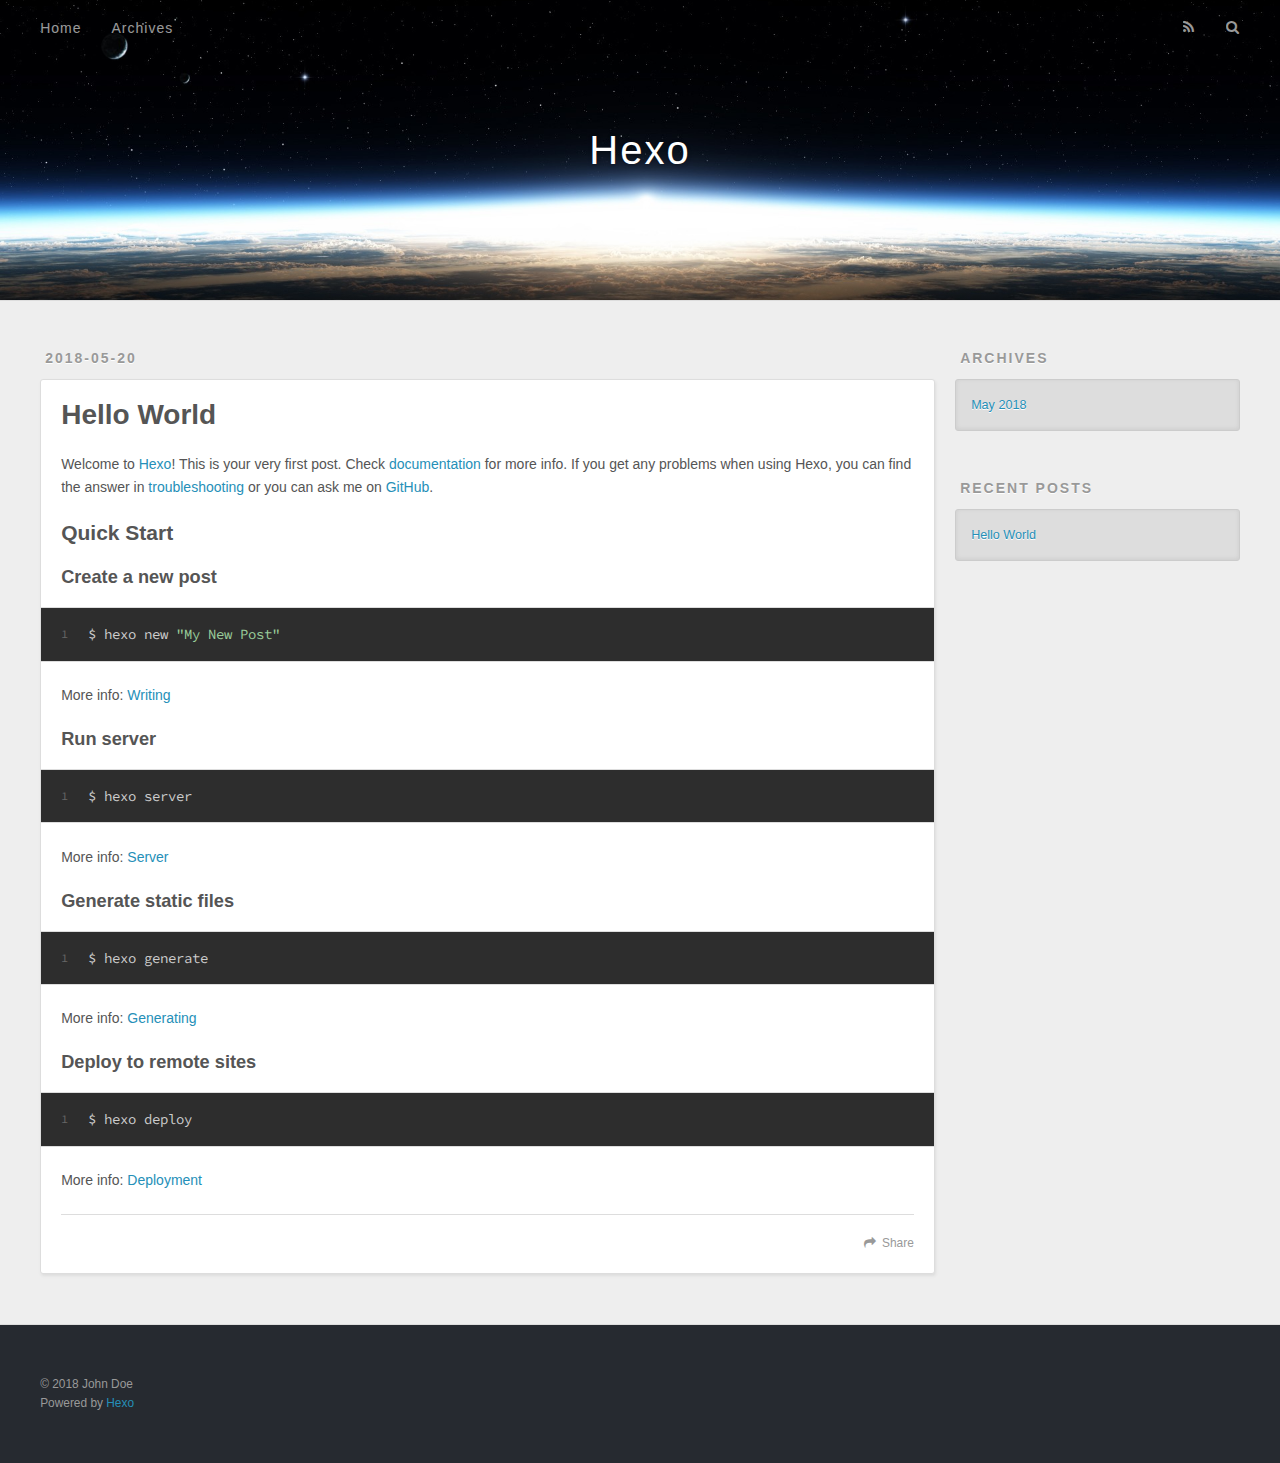
==== index.html @ 895816fd "Site updated: 2018-05-20 15:03:10" ====
<!DOCTYPE html>
<html>
<head>
  <meta charset="utf-8">
  

  
  <title>Hexo</title>
  <meta name="viewport" content="width=device-width, initial-scale=1, maximum-scale=1">
  <meta property="og:type" content="website">
<meta property="og:title" content="Hexo">
<meta property="og:url" content="http://yoursite.com/index.html">
<meta property="og:site_name" content="Hexo">
<meta property="og:locale" content="default">
<meta name="twitter:card" content="summary">
<meta name="twitter:title" content="Hexo">
  
    <link rel="alternate" href="/atom.xml" title="Hexo" type="application/atom+xml">
  
  
    <link rel="icon" href="/favicon.png">
  
  
    <link href="//fonts.googleapis.com/css?family=Source+Code+Pro" rel="stylesheet" type="text/css">
  
  <link rel="stylesheet" href="/css/style.css">
</head>

<body>
  <div id="container">
    <div id="wrap">
      <header id="header">
  <div id="banner"></div>
  <div id="header-outer" class="outer">
    <div id="header-title" class="inner">
      <h1 id="logo-wrap">
        <a href="/" id="logo">Hexo</a>
      </h1>
      
    </div>
    <div id="header-inner" class="inner">
      <nav id="main-nav">
        <a id="main-nav-toggle" class="nav-icon"></a>
        
          <a class="main-nav-link" href="/">Home</a>
        
          <a class="main-nav-link" href="/archives">Archives</a>
        
      </nav>
      <nav id="sub-nav">
        
          <a id="nav-rss-link" class="nav-icon" href="/atom.xml" title="RSS Feed"></a>
        
        <a id="nav-search-btn" class="nav-icon" title="Search"></a>
      </nav>
      <div id="search-form-wrap">
        <form action="//google.com/search" method="get" accept-charset="UTF-8" class="search-form"><input type="search" name="q" class="search-form-input" placeholder="Search"><button type="submit" class="search-form-submit">&#xF002;</button><input type="hidden" name="sitesearch" value="http://yoursite.com"></form>
      </div>
    </div>
  </div>
</header>
      <div class="outer">
        <section id="main">
  
    <article id="post-hello-world" class="article article-type-post" itemscope itemprop="blogPost">
  <div class="article-meta">
    <a href="/2018/05/20/hello-world/" class="article-date">
  <time datetime="2018-05-20T01:56:41.354Z" itemprop="datePublished">2018-05-20</time>
</a>
    
  </div>
  <div class="article-inner">
    
    
      <header class="article-header">
        
  
    <h1 itemprop="name">
      <a class="article-title" href="/2018/05/20/hello-world/">Hello World</a>
    </h1>
  

      </header>
    
    <div class="article-entry" itemprop="articleBody">
      
        <p>Welcome to <a href="https://hexo.io/" target="_blank" rel="noopener">Hexo</a>! This is your very first post. Check <a href="https://hexo.io/docs/" target="_blank" rel="noopener">documentation</a> for more info. If you get any problems when using Hexo, you can find the answer in <a href="https://hexo.io/docs/troubleshooting.html" target="_blank" rel="noopener">troubleshooting</a> or you can ask me on <a href="https://github.com/hexojs/hexo/issues" target="_blank" rel="noopener">GitHub</a>.</p>
<h2 id="Quick-Start"><a href="#Quick-Start" class="headerlink" title="Quick Start"></a>Quick Start</h2><h3 id="Create-a-new-post"><a href="#Create-a-new-post" class="headerlink" title="Create a new post"></a>Create a new post</h3><figure class="highlight bash"><table><tr><td class="gutter"><pre><span class="line">1</span><br></pre></td><td class="code"><pre><span class="line">$ hexo new <span class="string">"My New Post"</span></span><br></pre></td></tr></table></figure>
<p>More info: <a href="https://hexo.io/docs/writing.html" target="_blank" rel="noopener">Writing</a></p>
<h3 id="Run-server"><a href="#Run-server" class="headerlink" title="Run server"></a>Run server</h3><figure class="highlight bash"><table><tr><td class="gutter"><pre><span class="line">1</span><br></pre></td><td class="code"><pre><span class="line">$ hexo server</span><br></pre></td></tr></table></figure>
<p>More info: <a href="https://hexo.io/docs/server.html" target="_blank" rel="noopener">Server</a></p>
<h3 id="Generate-static-files"><a href="#Generate-static-files" class="headerlink" title="Generate static files"></a>Generate static files</h3><figure class="highlight bash"><table><tr><td class="gutter"><pre><span class="line">1</span><br></pre></td><td class="code"><pre><span class="line">$ hexo generate</span><br></pre></td></tr></table></figure>
<p>More info: <a href="https://hexo.io/docs/generating.html" target="_blank" rel="noopener">Generating</a></p>
<h3 id="Deploy-to-remote-sites"><a href="#Deploy-to-remote-sites" class="headerlink" title="Deploy to remote sites"></a>Deploy to remote sites</h3><figure class="highlight bash"><table><tr><td class="gutter"><pre><span class="line">1</span><br></pre></td><td class="code"><pre><span class="line">$ hexo deploy</span><br></pre></td></tr></table></figure>
<p>More info: <a href="https://hexo.io/docs/deployment.html" target="_blank" rel="noopener">Deployment</a></p>

      
    </div>
    <footer class="article-footer">
      <a data-url="http://yoursite.com/2018/05/20/hello-world/" data-id="cjhe6ac540000ago06zg9092b" class="article-share-link">Share</a>
      
      
    </footer>
  </div>
  
</article>


  


</section>
        
          <aside id="sidebar">
  
    

  
    

  
    
  
    
  <div class="widget-wrap">
    <h3 class="widget-title">Archives</h3>
    <div class="widget">
      <ul class="archive-list"><li class="archive-list-item"><a class="archive-list-link" href="/archives/2018/05/">May 2018</a></li></ul>
    </div>
  </div>


  
    
  <div class="widget-wrap">
    <h3 class="widget-title">Recent Posts</h3>
    <div class="widget">
      <ul>
        
          <li>
            <a href="/2018/05/20/hello-world/">Hello World</a>
          </li>
        
      </ul>
    </div>
  </div>

  
</aside>
        
      </div>
      <footer id="footer">
  
  <div class="outer">
    <div id="footer-info" class="inner">
      &copy; 2018 John Doe<br>
      Powered by <a href="http://hexo.io/" target="_blank">Hexo</a>
    </div>
  </div>
</footer>
    </div>
    <nav id="mobile-nav">
  
    <a href="/" class="mobile-nav-link">Home</a>
  
    <a href="/archives" class="mobile-nav-link">Archives</a>
  
</nav>
    

<script src="//ajax.googleapis.com/ajax/libs/jquery/2.0.3/jquery.min.js"></script>


  <link rel="stylesheet" href="/fancybox/jquery.fancybox.css">
  <script src="/fancybox/jquery.fancybox.pack.js"></script>


<script src="/js/script.js"></script>



  </div>
</body>
</html>
---- css/style.css ----
body {
  width: 100%;
}
body:before,
body:after {
  content: "";
  display: table;
}
body:after {
  clear: both;
}
html,
body,
div,
span,
applet,
object,
iframe,
h1,
h2,
h3,
h4,
h5,
h6,
p,
blockquote,
pre,
a,
abbr,
acronym,
address,
big,
cite,
code,
del,
dfn,
em,
img,
ins,
kbd,
q,
s,
samp,
small,
strike,
strong,
sub,
sup,
tt,
var,
dl,
dt,
dd,
ol,
ul,
li,
fieldset,
form,
label,
legend,
table,
caption,
tbody,
tfoot,
thead,
tr,
th,
td {
  margin: 0;
  padding: 0;
  border: 0;
  outline: 0;
  font-weight: inherit;
  font-style: inherit;
  font-family: inherit;
  font-size: 100%;
  vertical-align: baseline;
}
body {
  line-height: 1;
  color: #000;
  background: #fff;
}
ol,
ul {
  list-style: none;
}
table {
  border-collapse: separate;
  border-spacing: 0;
  vertical-align: middle;
}
caption,
th,
td {
  text-align: left;
  font-weight: normal;
  vertical-align: middle;
}
a img {
  border: none;
}
input,
button {
  margin: 0;
  padding: 0;
}
input::-moz-focus-inner,
button::-moz-focus-inner {
  border: 0;
  padding: 0;
}
@font-face {
  font-family: FontAwesome;
  font-style: normal;
  font-weight: normal;
  src: url("fonts/fontawesome-webfont.eot?v=#4.0.3");
  src: url("fonts/fontawesome-webfont.eot?#iefix&v=#4.0.3") format("embedded-opentype"), url("fonts/fontawesome-webfont.woff?v=#4.0.3") format("woff"), url("fonts/fontawesome-webfont.ttf?v=#4.0.3") format("truetype"), url("fonts/fontawesome-webfont.svg#fontawesomeregular?v=#4.0.3") format("svg");
}
html,
body,
#container {
  height: 100%;
}
body {
  background: #eee;
  font: 14px -apple-system, BlinkMacSystemFont, "Segoe UI", "Roboto", "Oxygen", "Ubuntu", "Cantarell", "Fira Sans", "Droid Sans", "Helvetica Neue", sans-serif;
  -webkit-text-size-adjust: 100%;
}
.outer {
  max-width: 1220px;
  margin: 0 auto;
  padding: 0 20px;
}
.outer:before,
.outer:after {
  content: "";
  display: table;
}
.outer:after {
  clear: both;
}
.inner {
  display: inline;
  float: left;
  width: 98.33333333333333%;
  margin: 0 0.833333333333333%;
}
.left,
.alignleft {
  float: left;
}
.right,
.alignright {
  float: right;
}
.clear {
  clear: both;
}
#container {
  position: relative;
}
.mobile-nav-on {
  overflow: hidden;
}
#wrap {
  height: 100%;
  width: 100%;
  position: absolute;
  top: 0;
  left: 0;
  -webkit-transition: 0.2s ease-out;
  -moz-transition: 0.2s ease-out;
  -ms-transition: 0.2s ease-out;
  transition: 0.2s ease-out;
  z-index: 1;
  background: #eee;
}
.mobile-nav-on #wrap {
  left: 280px;
}
@media screen and (min-width: 768px) {
  #main {
    display: inline;
    float: left;
    width: 73.33333333333333%;
    margin: 0 0.833333333333333%;
  }
}
.article-date,
.article-category-link,
.archive-year,
.widget-title {
  text-decoration: none;
  text-transform: uppercase;
  letter-spacing: 2px;
  color: #999;
  margin-bottom: 1em;
  margin-left: 5px;
  line-height: 1em;
  text-shadow: 0 1px #fff;
  font-weight: bold;
}
.article-inner,
.archive-article-inner {
  background: #fff;
  -webkit-box-shadow: 1px 2px 3px #ddd;
  box-shadow: 1px 2px 3px #ddd;
  border: 1px solid #ddd;
  border-radius: 3px;
}
.article-entry h1,
.widget h1 {
  font-size: 2em;
}
.article-entry h2,
.widget h2 {
  font-size: 1.5em;
}
.article-entry h3,
.widget h3 {
  font-size: 1.3em;
}
.article-entry h4,
.widget h4 {
  font-size: 1.2em;
}
.article-entry h5,
.widget h5 {
  font-size: 1em;
}
.article-entry h6,
.widget h6 {
  font-size: 1em;
  color: #999;
}
.article-entry hr,
.widget hr {
  border: 1px dashed #ddd;
}
.article-entry strong,
.widget strong {
  font-weight: bold;
}
.article-entry em,
.widget em,
.article-entry cite,
.widget cite {
  font-style: italic;
}
.article-entry sup,
.widget sup,
.article-entry sub,
.widget sub {
  font-size: 0.75em;
  line-height: 0;
  position: relative;
  vertical-align: baseline;
}
.article-entry sup,
.widget sup {
  top: -0.5em;
}
.article-entry sub,
.widget sub {
  bottom: -0.2em;
}
.article-entry small,
.widget small {
  font-size: 0.85em;
}
.article-entry acronym,
.widget acronym,
.article-entry abbr,
.widget abbr {
  border-bottom: 1px dotted;
}
.article-entry ul,
.widget ul,
.article-entry ol,
.widget ol,
.article-entry dl,
.widget dl {
  margin: 0 20px;
  line-height: 1.6em;
}
.article-entry ul ul,
.widget ul ul,
.article-entry ol ul,
.widget ol ul,
.article-entry ul ol,
.widget ul ol,
.article-entry ol ol,
.widget ol ol {
  margin-top: 0;
  margin-bottom: 0;
}
.article-entry ul,
.widget ul {
  list-style: disc;
}
.article-entry ol,
.widget ol {
  list-style: decimal;
}
.article-entry dt,
.widget dt {
  font-weight: bold;
}
#header {
  height: 300px;
  position: relative;
  border-bottom: 1px solid #ddd;
}
#header:before,
#header:after {
  content: "";
  position: absolute;
  left: 0;
  right: 0;
  height: 40px;
}
#header:before {
  top: 0;
  background: -webkit-linear-gradient(rgba(0,0,0,0.2), transparent);
  background: -moz-linear-gradient(rgba(0,0,0,0.2), transparent);
  background: -ms-linear-gradient(rgba(0,0,0,0.2), transparent);
  background: linear-gradient(rgba(0,0,0,0.2), transparent);
}
#header:after {
  bottom: 0;
  background: -webkit-linear-gradient(transparent, rgba(0,0,0,0.2));
  background: -moz-linear-gradient(transparent, rgba(0,0,0,0.2));
  background: -ms-linear-gradient(transparent, rgba(0,0,0,0.2));
  background: linear-gradient(transparent, rgba(0,0,0,0.2));
}
#header-outer {
  height: 100%;
  position: relative;
}
#header-inner {
  position: relative;
  overflow: hidden;
}
#banner {
  position: absolute;
  top: 0;
  left: 0;
  width: 100%;
  height: 100%;
  background: url("images/banner.jpg") center #000;
  -webkit-background-size: cover;
  -moz-background-size: cover;
  background-size: cover;
  z-index: -1;
}
#header-title {
  text-align: center;
  height: 40px;
  position: absolute;
  top: 50%;
  left: 0;
  margin-top: -20px;
}
#logo,
#subtitle {
  text-decoration: none;
  color: #fff;
  font-weight: 300;
  text-shadow: 0 1px 4px rgba(0,0,0,0.3);
}
#logo {
  font-size: 40px;
  line-height: 40px;
  letter-spacing: 2px;
}
#subtitle {
  font-size: 16px;
  line-height: 16px;
  letter-spacing: 1px;
}
#subtitle-wrap {
  margin-top: 16px;
}
#main-nav {
  float: left;
  margin-left: -15px;
}
.nav-icon,
.main-nav-link {
  float: left;
  color: #fff;
  opacity: 0.6;
  text-decoration: none;
  text-shadow: 0 1px rgba(0,0,0,0.2);
  -webkit-transition: opacity 0.2s;
  -moz-transition: opacity 0.2s;
  -ms-transition: opacity 0.2s;
  transition: opacity 0.2s;
  display: block;
  padding: 20px 15px;
}
.nav-icon:hover,
.main-nav-link:hover {
  opacity: 1;
}
.nav-icon {
  font-family: FontAwesome;
  text-align: center;
  font-size: 14px;
  width: 14px;
  height: 14px;
  padding: 20px 15px;
  position: relative;
  cursor: pointer;
}
.main-nav-link {
  font-weight: 300;
  letter-spacing: 1px;
}
@media screen and (max-width: 479px) {
  .main-nav-link {
    display: none;
  }
}
#main-nav-toggle {
  display: none;
}
#main-nav-toggle:before {
  content: "\f0c9";
}
@media screen and (max-width: 479px) {
  #main-nav-toggle {
    display: block;
  }
}
#sub-nav {
  float: right;
  margin-right: -15px;
}
#nav-rss-link:before {
  content: "\f09e";
}
#nav-search-btn:before {
  content: "\f002";
}
#search-form-wrap {
  position: absolute;
  top: 15px;
  width: 150px;
  height: 30px;
  right: -150px;
  opacity: 0;
  -webkit-transition: 0.2s ease-out;
  -moz-transition: 0.2s ease-out;
  -ms-transition: 0.2s ease-out;
  transition: 0.2s ease-out;
}
#search-form-wrap.on {
  opacity: 1;
  right: 0;
}
@media screen and (max-width: 479px) {
  #search-form-wrap {
    width: 100%;
    right: -100%;
  }
}
.search-form {
  position: absolute;
  top: 0;
  left: 0;
  right: 0;
  background: #fff;
  padding: 5px 15px;
  border-radius: 15px;
  -webkit-box-shadow: 0 0 10px rgba(0,0,0,0.3);
  box-shadow: 0 0 10px rgba(0,0,0,0.3);
}
.search-form-input {
  border: none;
  background: none;
  color: #555;
  width: 100%;
  font: 13px -apple-system, BlinkMacSystemFont, "Segoe UI", "Roboto", "Oxygen", "Ubuntu", "Cantarell", "Fira Sans", "Droid Sans", "Helvetica Neue", sans-serif;
  outline: none;
}
.search-form-input::-webkit-search-results-decoration,
.search-form-input::-webkit-search-cancel-button {
  -webkit-appearance: none;
}
.search-form-submit {
  position: absolute;
  top: 50%;
  right: 10px;
  margin-top: -7px;
  font: 13px FontAwesome;
  border: none;
  background: none;
  color: #bbb;
  cursor: pointer;
}
.search-form-submit:hover,
.search-form-submit:focus {
  color: #777;
}
.article {
  margin: 50px 0;
}
.article-inner {
  overflow: hidden;
}
.article-meta:before,
.article-meta:after {
  content: "";
  display: table;
}
.article-meta:after {
  clear: both;
}
.article-date {
  float: left;
}
.article-category {
  float: left;
  line-height: 1em;
  color: #ccc;
  text-shadow: 0 1px #fff;
  margin-left: 8px;
}
.article-category:before {
  content: "\2022";
}
.article-category-link {
  margin: 0 12px 1em;
}
.article-header {
  padding: 20px 20px 0;
}
.article-title {
  text-decoration: none;
  font-size: 2em;
  font-weight: bold;
  color: #555;
  line-height: 1.1em;
  -webkit-transition: color 0.2s;
  -moz-transition: color 0.2s;
  -ms-transition: color 0.2s;
  transition: color 0.2s;
}
a.article-title:hover {
  color: #258fb8;
}
.article-entry {
  color: #555;
  padding: 0 20px;
}
.article-entry:before,
.article-entry:after {
  content: "";
  display: table;
}
.article-entry:after {
  clear: both;
}
.article-entry p,
.article-entry table {
  line-height: 1.6em;
  margin: 1.6em 0;
}
.article-entry h1,
.article-entry h2,
.article-entry h3,
.article-entry h4,
.article-entry h5,
.article-entry h6 {
  font-weight: bold;
}
.article-entry h1,
.article-entry h2,
.article-entry h3,
.article-entry h4,
.article-entry h5,
.article-entry h6 {
  line-height: 1.1em;
  margin: 1.1em 0;
}
.article-entry a {
  color: #258fb8;
  text-decoration: none;
}
.article-entry a:hover {
  text-decoration: underline;
}
.article-entry ul,
.article-entry ol,
.article-entry dl {
  margin-top: 1.6em;
  margin-bottom: 1.6em;
}
.article-entry img,
.article-entry video {
  max-width: 100%;
  height: auto;
  display: block;
  margin: auto;
}
.article-entry iframe {
  border: none;
}
.article-entry table {
  width: 100%;
  border-collapse: collapse;
  border-spacing: 0;
}
.article-entry th {
  font-weight: bold;
  border-bottom: 3px solid #ddd;
  padding-bottom: 0.5em;
}
.article-entry td {
  border-bottom: 1px solid #ddd;
  padding: 10px 0;
}
.article-entry blockquote {
  font-family: Georgia, "Times New Roman", serif;
  font-size: 1.4em;
  margin: 1.6em 20px;
  text-align: center;
}
.article-entry blockquote footer {
  font-size: 14px;
  margin: 1.6em 0;
  font-family: -apple-system, BlinkMacSystemFont, "Segoe UI", "Roboto", "Oxygen", "Ubuntu", "Cantarell", "Fira Sans", "Droid Sans", "Helvetica Neue", sans-serif;
}
.article-entry blockquote footer cite:before {
  content: "—";
  padding: 0 0.5em;
}
.article-entry .pullquote {
  text-align: left;
  width: 45%;
  margin: 0;
}
.article-entry .pullquote.left {
  margin-left: 0.5em;
  margin-right: 1em;
}
.article-entry .pullquote.right {
  margin-right: 0.5em;
  margin-left: 1em;
}
.article-entry .caption {
  color: #999;
  display: block;
  font-size: 0.9em;
  margin-top: 0.5em;
  position: relative;
  text-align: center;
}
.article-entry .video-container {
  position: relative;
  padding-top: 56.25%;
  height: 0;
  overflow: hidden;
}
.article-entry .video-container iframe,
.article-entry .video-container object,
.article-entry .video-container embed {
  position: absolute;
  top: 0;
  left: 0;
  width: 100%;
  height: 100%;
  margin-top: 0;
}
.article-more-link a {
  display: inline-block;
  line-height: 1em;
  padding: 6px 15px;
  border-radius: 15px;
  background: #eee;
  color: #999;
  text-shadow: 0 1px #fff;
  text-decoration: none;
}
.article-more-link a:hover {
  background: #258fb8;
  color: #fff;
  text-decoration: none;
  text-shadow: 0 1px #1e7293;
}
.article-footer {
  font-size: 0.85em;
  line-height: 1.6em;
  border-top: 1px solid #ddd;
  padding-top: 1.6em;
  margin: 0 20px 20px;
}
.article-footer:before,
.article-footer:after {
  content: "";
  display: table;
}
.article-footer:after {
  clear: both;
}
.article-footer a {
  color: #999;
  text-decoration: none;
}
.article-footer a:hover {
  color: #555;
}
.article-tag-list-item {
  float: left;
  margin-right: 10px;
}
.article-tag-list-link:before {
  content: "#";
}
.article-comment-link {
  float: right;
}
.article-comment-link:before {
  content: "\f075";
  font-family: FontAwesome;
  padding-right: 8px;
}
.article-share-link {
  cursor: pointer;
  float: right;
  margin-left: 20px;
}
.article-share-link:before {
  content: "\f064";
  font-family: FontAwesome;
  padding-right: 6px;
}
#article-nav {
  position: relative;
}
#article-nav:before,
#article-nav:after {
  content: "";
  display: table;
}
#article-nav:after {
  clear: both;
}
@media screen and (min-width: 768px) {
  #article-nav {
    margin: 50px 0;
  }
  #article-nav:before {
    width: 8px;
    height: 8px;
    position: absolute;
    top: 50%;
    left: 50%;
    margin-top: -4px;
    margin-left: -4px;
    content: "";
    border-radius: 50%;
    background: #ddd;
    -webkit-box-shadow: 0 1px 2px #fff;
    box-shadow: 0 1px 2px #fff;
  }
}
.article-nav-link-wrap {
  text-decoration: none;
  text-shadow: 0 1px #fff;
  color: #999;
  -webkit-box-sizing: border-box;
  -moz-box-sizing: border-box;
  box-sizing: border-box;
  margin-top: 50px;
  text-align: center;
  display: block;
}
.article-nav-link-wrap:hover {
  color: #555;
}
@media screen and (min-width: 768px) {
  .article-nav-link-wrap {
    width: 50%;
    margin-top: 0;
  }
}
@media screen and (min-width: 768px) {
  #article-nav-newer {
    float: left;
    text-align: right;
    padding-right: 20px;
  }
}
@media screen and (min-width: 768px) {
  #article-nav-older {
    float: right;
    text-align: left;
    padding-left: 20px;
  }
}
.article-nav-caption {
  text-transform: uppercase;
  letter-spacing: 2px;
  color: #ddd;
  line-height: 1em;
  font-weight: bold;
}
#article-nav-newer .article-nav-caption {
  margin-right: -2px;
}
.article-nav-title {
  font-size: 0.85em;
  line-height: 1.6em;
  margin-top: 0.5em;
}
.article-share-box {
  position: absolute;
  display: none;
  background: #fff;
  -webkit-box-shadow: 1px 2px 10px rgba(0,0,0,0.2);
  box-shadow: 1px 2px 10px rgba(0,0,0,0.2);
  border-radius: 3px;
  margin-left: -145px;
  overflow: hidden;
  z-index: 1;
}
.article-share-box.on {
  display: block;
}
.article-share-input {
  width: 100%;
  background: none;
  -webkit-box-sizing: border-box;
  -moz-box-sizing: border-box;
  box-sizing: border-box;
  font: 14px -apple-system, BlinkMacSystemFont, "Segoe UI", "Roboto", "Oxygen", "Ubuntu", "Cantarell", "Fira Sans", "Droid Sans", "Helvetica Neue", sans-serif;
  padding: 0 15px;
  color: #555;
  outline: none;
  border: 1px solid #ddd;
  border-radius: 3px 3px 0 0;
  height: 36px;
  line-height: 36px;
}
.article-share-links {
  background: #eee;
}
.article-share-links:before,
.article-share-links:after {
  content: "";
  display: table;
}
.article-share-links:after {
  clear: both;
}
.article-share-twitter,
.article-share-facebook,
.article-share-pinterest,
.article-share-google {
  width: 50px;
  height: 36px;
  display: block;
  float: left;
  position: relative;
  color: #999;
  text-shadow: 0 1px #fff;
}
.article-share-twitter:before,
.article-share-facebook:before,
.article-share-pinterest:before,
.article-share-google:before {
  font-size: 20px;
  font-family: FontAwesome;
  width: 20px;
  height: 20px;
  position: absolute;
  top: 50%;
  left: 50%;
  margin-top: -10px;
  margin-left: -10px;
  text-align: center;
}
.article-share-twitter:hover,
.article-share-facebook:hover,
.article-share-pinterest:hover,
.article-share-google:hover {
  color: #fff;
}
.article-share-twitter:before {
  content: "\f099";
}
.article-share-twitter:hover {
  background: #00aced;
  text-shadow: 0 1px #008abe;
}
.article-share-facebook:before {
  content: "\f09a";
}
.article-share-facebook:hover {
  background: #3b5998;
  text-shadow: 0 1px #2f477a;
}
.article-share-pinterest:before {
  content: "\f0d2";
}
.article-share-pinterest:hover {
  background: #cb2027;
  text-shadow: 0 1px #a21a1f;
}
.article-share-google:before {
  content: "\f0d5";
}
.article-share-google:hover {
  background: #dd4b39;
  text-shadow: 0 1px #be3221;
}
.article-gallery {
  background: #000;
  position: relative;
}
.article-gallery-photos {
  position: relative;
  overflow: hidden;
}
.article-gallery-img {
  display: none;
  max-width: 100%;
}
.article-gallery-img:first-child {
  display: block;
}
.article-gallery-img.loaded {
  position: absolute;
  display: block;
}
.article-gallery-img img {
  display: block;
  max-width: 100%;
  margin: 0 auto;
}
#comments {
  background: #fff;
  -webkit-box-shadow: 1px 2px 3px #ddd;
  box-shadow: 1px 2px 3px #ddd;
  padding: 20px;
  border: 1px solid #ddd;
  border-radius: 3px;
  margin: 50px 0;
}
#comments a {
  color: #258fb8;
}
.archives-wrap {
  margin: 50px 0;
}
.archives:before,
.archives:after {
  content: "";
  display: table;
}
.archives:after {
  clear: both;
}
.archive-year-wrap {
  margin-bottom: 1em;
}
.archives {
  -webkit-column-gap: 10px;
  -moz-column-gap: 10px;
  column-gap: 10px;
}
@media screen and (min-width: 480px) and (max-width: 767px) {
  .archives {
    -webkit-column-count: 2;
    -moz-column-count: 2;
    column-count: 2;
  }
}
@media screen and (min-width: 768px) {
  .archives {
    -webkit-column-count: 3;
    -moz-column-count: 3;
    column-count: 3;
  }
}
.archive-article {
  -webkit-column-break-inside: avoid;
  page-break-inside: avoid;
  overflow: hidden;
  break-inside: avoid-column;
}
.archive-article-inner {
  padding: 10px;
  margin-bottom: 15px;
}
.archive-article-title {
  text-decoration: none;
  font-weight: bold;
  color: #555;
  -webkit-transition: color 0.2s;
  -moz-transition: color 0.2s;
  -ms-transition: color 0.2s;
  transition: color 0.2s;
  line-height: 1.6em;
}
.archive-article-title:hover {
  color: #258fb8;
}
.archive-article-footer {
  margin-top: 1em;
}
.archive-article-date {
  color: #999;
  text-decoration: none;
  font-size: 0.85em;
  line-height: 1em;
  margin-bottom: 0.5em;
  display: block;
}
#page-nav {
  margin: 50px auto;
  background: #fff;
  -webkit-box-shadow: 1px 2px 3px #ddd;
  box-shadow: 1px 2px 3px #ddd;
  border: 1px solid #ddd;
  border-radius: 3px;
  text-align: center;
  color: #999;
  overflow: hidden;
}
#page-nav:before,
#page-nav:after {
  content: "";
  display: table;
}
#page-nav:after {
  clear: both;
}
#page-nav a,
#page-nav span {
  padding: 10px 20px;
  line-height: 1;
  height: 2ex;
}
#page-nav a {
  color: #999;
  text-decoration: none;
}
#page-nav a:hover {
  background: #999;
  color: #fff;
}
#page-nav .prev {
  float: left;
}
#page-nav .next {
  float: right;
}
#page-nav .page-number {
  display: inline-block;
}
@media screen and (max-width: 479px) {
  #page-nav .page-number {
    display: none;
  }
}
#page-nav .current {
  color: #555;
  font-weight: bold;
}
#page-nav .space {
  color: #ddd;
}
#footer {
  background: #262a30;
  padding: 50px 0;
  border-top: 1px solid #ddd;
  color: #999;
}
#footer a {
  color: #258fb8;
  text-decoration: none;
}
#footer a:hover {
  text-decoration: underline;
}
#footer-info {
  line-height: 1.6em;
  font-size: 0.85em;
}
.article-entry pre,
.article-entry .highlight {
  background: #2d2d2d;
  margin: 0 -20px;
  padding: 15px 20px;
  border-style: solid;
  border-color: #ddd;
  border-width: 1px 0;
  overflow: auto;
  color: #ccc;
  line-height: 22.400000000000002px;
}
.article-entry .highlight .gutter pre,
.article-entry .gist .gist-file .gist-data .line-numbers {
  color: #666;
  font-size: 0.85em;
}
.article-entry pre,
.article-entry code {
  font-family: "Source Code Pro", Consolas, Monaco, Menlo, Consolas, monospace;
}
.article-entry code {
  background: #eee;
  text-shadow: 0 1px #fff;
  padding: 0 0.3em;
}
.article-entry pre code {
  background: none;
  text-shadow: none;
  padding: 0;
}
.article-entry .highlight pre {
  border: none;
  margin: 0;
  padding: 0;
}
.article-entry .highlight table {
  margin: 0;
  width: auto;
}
.article-entry .highlight td {
  border: none;
  padding: 0;
}
.article-entry .highlight figcaption {
  font-size: 0.85em;
  color: #999;
  line-height: 1em;
  margin-bottom: 1em;
}
.article-entry .highlight figcaption:before,
.article-entry .highlight figcaption:after {
  content: "";
  display: table;
}
.article-entry .highlight figcaption:after {
  clear: both;
}
.article-entry .highlight figcaption a {
  float: right;
}
.article-entry .highlight .gutter pre {
  text-align: right;
  padding-right: 20px;
}
.article-entry .highlight .line {
  height: 22.400000000000002px;
}
.article-entry .highlight .line.marked {
  background: #515151;
}
.article-entry .gist {
  margin: 0 -20px;
  border-style: solid;
  border-color: #ddd;
  border-width: 1px 0;
  background: #2d2d2d;
  padding: 15px 20px 15px 0;
}
.article-entry .gist .gist-file {
  border: none;
  font-family: "Source Code Pro", Consolas, Monaco, Menlo, Consolas, monospace;
  margin: 0;
}
.article-entry .gist .gist-file .gist-data {
  background: none;
  border: none;
}
.article-entry .gist .gist-file .gist-data .line-numbers {
  background: none;
  border: none;
  padding: 0 20px 0 0;
}
.article-entry .gist .gist-file .gist-data .line-data {
  padding: 0 !important;
}
.article-entry .gist .gist-file .highlight {
  margin: 0;
  padding: 0;
  border: none;
}
.article-entry .gist .gist-file .gist-meta {
  background: #2d2d2d;
  color: #999;
  font: 0.85em -apple-system, BlinkMacSystemFont, "Segoe UI", "Roboto", "Oxygen", "Ubuntu", "Cantarell", "Fira Sans", "Droid Sans", "Helvetica Neue", sans-serif;
  text-shadow: 0 0;
  padding: 0;
  margin-top: 1em;
  margin-left: 20px;
}
.article-entry .gist .gist-file .gist-meta a {
  color: #258fb8;
  font-weight: normal;
}
.article-entry .gist .gist-file .gist-meta a:hover {
  text-decoration: underline;
}
pre .comment,
pre .title {
  color: #999;
}
pre .variable,
pre .attribute,
pre .tag,
pre .regexp,
pre .ruby .constant,
pre .xml .tag .title,
pre .xml .pi,
pre .xml .doctype,
pre .html .doctype,
pre .css .id,
pre .css .class,
pre .css .pseudo {
  color: #f2777a;
}
pre .number,
pre .preprocessor,
pre .built_in,
pre .literal,
pre .params,
pre .constant {
  color: #f99157;
}
pre .class,
pre .ruby .class .title,
pre .css .rules .attribute {
  color: #9c9;
}
pre .string,
pre .value,
pre .inheritance,
pre .header,
pre .ruby .symbol,
pre .xml .cdata {
  color: #9c9;
}
pre .css .hexcolor {
  color: #6cc;
}
pre .function,
pre .python .decorator,
pre .python .title,
pre .ruby .function .title,
pre .ruby .title .keyword,
pre .perl .sub,
pre .javascript .title,
pre .coffeescript .title {
  color: #69c;
}
pre .keyword,
pre .javascript .function {
  color: #c9c;
}
@media screen and (max-width: 479px) {
  #mobile-nav {
    position: absolute;
    top: 0;
    left: 0;
    width: 280px;
    height: 100%;
    background: #191919;
    border-right: 1px solid #fff;
  }
}
@media screen and (max-width: 479px) {
  .mobile-nav-link {
    display: block;
    color: #999;
    text-decoration: none;
    padding: 15px 20px;
    font-weight: bold;
  }
  .mobile-nav-link:hover {
    color: #fff;
  }
}
@media screen and (min-width: 768px) {
  #sidebar {
    display: inline;
    float: left;
    width: 23.333333333333332%;
    margin: 0 0.833333333333333%;
  }
}
.widget-wrap {
  margin: 50px 0;
}
.widget {
  color: #777;
  text-shadow: 0 1px #fff;
  background: #ddd;
  -webkit-box-shadow: 0 -1px 4px #ccc inset;
  box-shadow: 0 -1px 4px #ccc inset;
  border: 1px solid #ccc;
  padding: 15px;
  border-radius: 3px;
}
.widget a {
  color: #258fb8;
  text-decoration: none;
}
.widget a:hover {
  text-decoration: underline;
}
.widget ul ul,
.widget ol ul,
.widget dl ul,
.widget ul ol,
.widget ol ol,
.widget dl ol,
.widget ul dl,
.widget ol dl,
.widget dl dl {
  margin-left: 15px;
  list-style: disc;
}
.widget {
  line-height: 1.6em;
  word-wrap: break-word;
  font-size: 0.9em;
}
.widget ul,
.widget ol {
  list-style: none;
  margin: 0;
}
.widget ul ul,
.widget ol ul,
.widget ul ol,
.widget ol ol {
  margin: 0 20px;
}
.widget ul ul,
.widget ol ul {
  list-style: disc;
}
.widget ul ol,
.widget ol ol {
  list-style: decimal;
}
.category-list-count,
.tag-list-count,
.archive-list-count {
  padding-left: 5px;
  color: #999;
  font-size: 0.85em;
}
.category-list-count:before,
.tag-list-count:before,
.archive-list-count:before {
  content: "(";
}
.category-list-count:after,
.tag-list-count:after,
.archive-list-count:after {
  content: ")";
}
.tagcloud a {
  margin-right: 5px;
  display: inline-block;
}
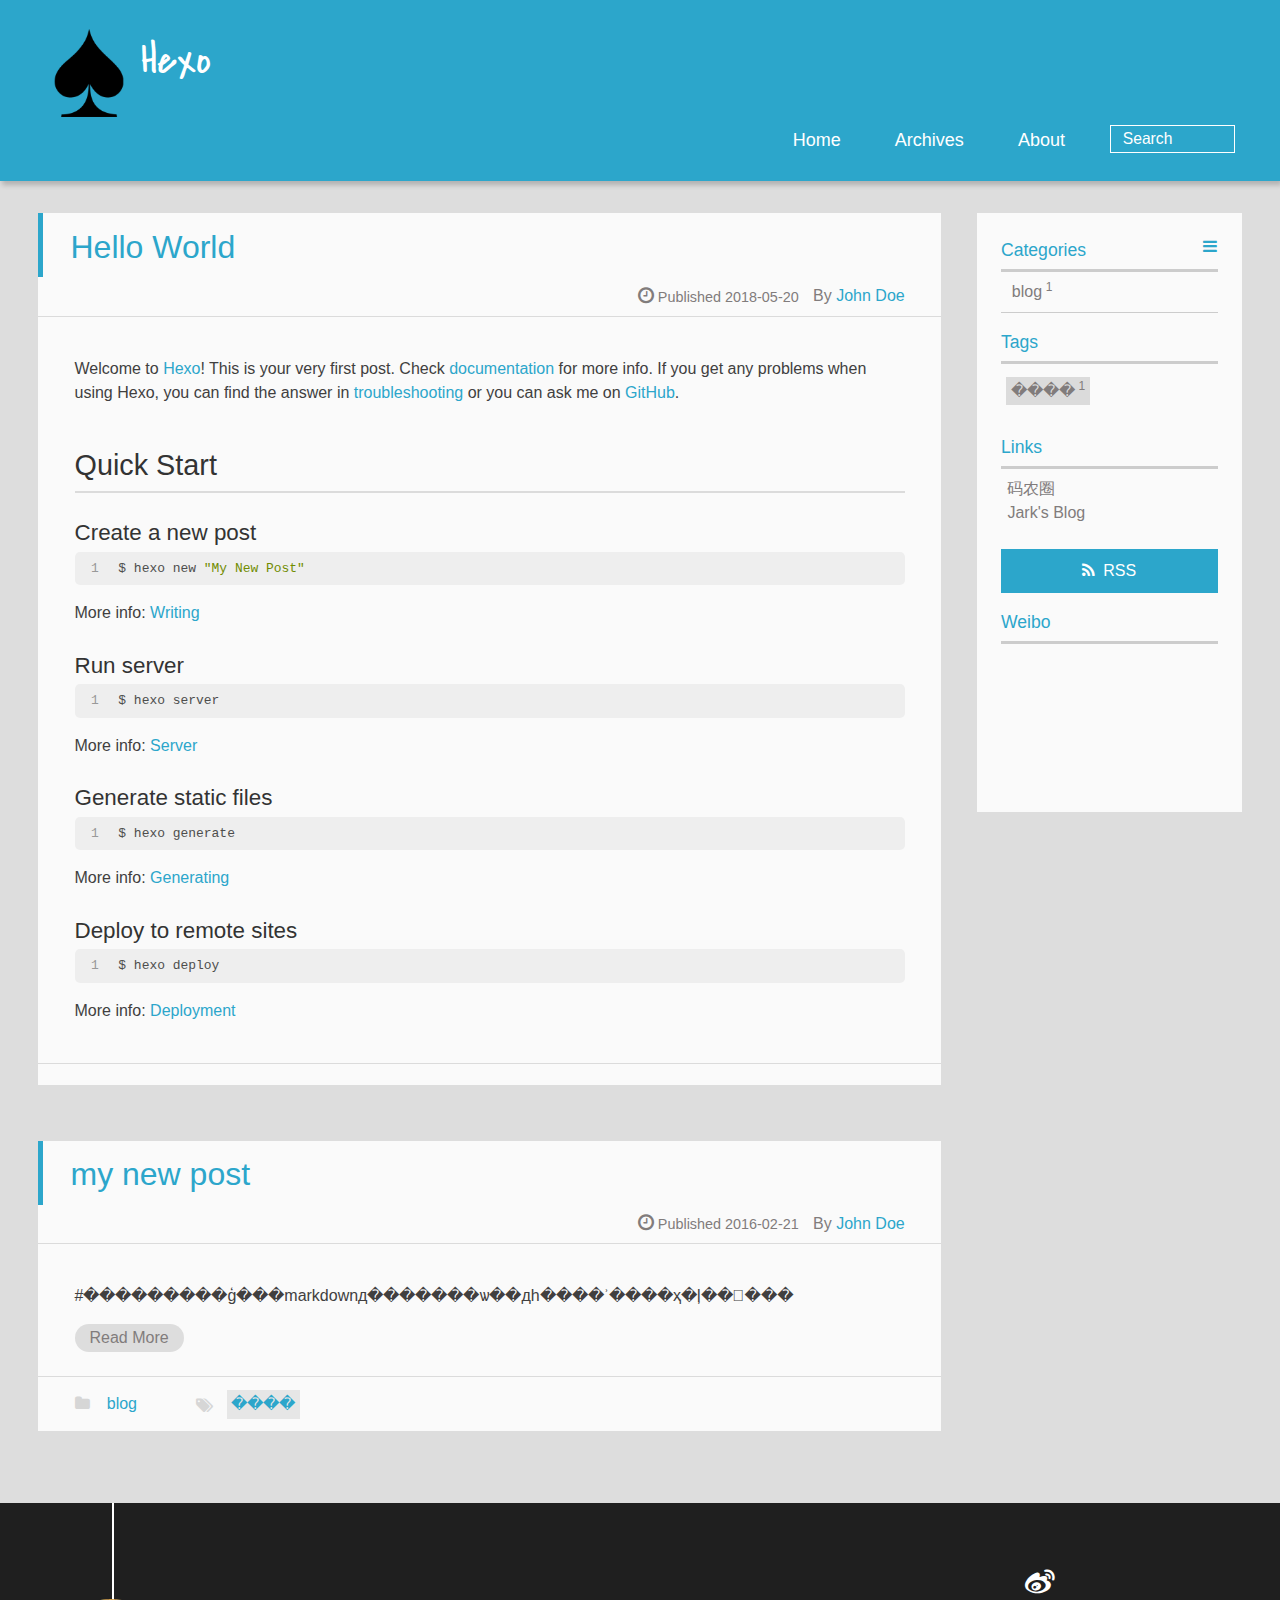
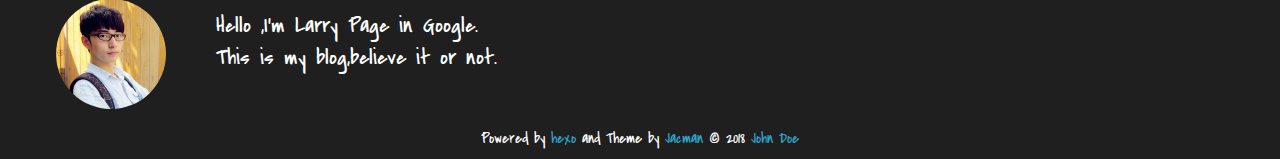
==== commit 8cd8ed52: "Site updated: 2018-07-24 18:15:48" ====
--- a/index.html
+++ b/index.html
@@ -1,89 +1,97 @@
-<!DOCTYPE html>
-<html>
+
+ <!DOCTYPE HTML>
+<html >
 <head>
-  <meta charset="utf-8">
-  
-
-  
-  <title>Hexo</title>
-  <meta name="viewport" content="width=device-width, initial-scale=1, maximum-scale=1">
-  <meta property="og:type" content="website">
+  <meta charset="UTF-8">
+  
+    <title>Hexo</title>
+    <meta name="viewport" content="width=device-width, initial-scale=1,user-scalable=no">
+    
+    <meta name="author" content="John Doe">
+    
+
+    
+    <meta property="og:type" content="website">
 <meta property="og:title" content="Hexo">
 <meta property="og:url" content="http://yoursite.com/index.html">
 <meta property="og:site_name" content="Hexo">
 <meta property="og:locale" content="default">
 <meta name="twitter:card" content="summary">
 <meta name="twitter:title" content="Hexo">
-  
-    <link rel="alternate" href="/atom.xml" title="Hexo" type="application/atom+xml">
-  
-  
-    <link rel="icon" href="/favicon.png">
-  
-  
-    <link href="//fonts.googleapis.com/css?family=Source+Code+Pro" rel="stylesheet" type="text/css">
-  
-  <link rel="stylesheet" href="/css/style.css">
+
+    
+    <link rel="alternative" href="/atom.xml" title="Hexo" type="application/atom+xml">
+    
+    
+    <link rel="icon" href="/img/favicon.ico">
+    
+    
+    <link rel="apple-touch-icon" href="/img/jacman.jpg">
+    <link rel="apple-touch-icon-precomposed" href="/img/jacman.jpg">
+    
+    <link rel="stylesheet" href="/css/style.css">
 </head>
 
-<body>
-  <div id="container">
-    <div id="wrap">
-      <header id="header">
-  <div id="banner"></div>
-  <div id="header-outer" class="outer">
-    <div id="header-title" class="inner">
-      <h1 id="logo-wrap">
-        <a href="/" id="logo">Hexo</a>
-      </h1>
+  <body>
+    <header>
       
-    </div>
-    <div id="header-inner" class="inner">
-      <nav id="main-nav">
-        <a id="main-nav-toggle" class="nav-icon"></a>
-        
-          <a class="main-nav-link" href="/">Home</a>
-        
-          <a class="main-nav-link" href="/archives">Archives</a>
-        
-      </nav>
-      <nav id="sub-nav">
-        
-          <a id="nav-rss-link" class="nav-icon" href="/atom.xml" title="RSS Feed"></a>
-        
-        <a id="nav-search-btn" class="nav-icon" title="Search"></a>
-      </nav>
-      <div id="search-form-wrap">
-        <form action="//google.com/search" method="get" accept-charset="UTF-8" class="search-form"><input type="search" name="q" class="search-form-input" placeholder="Search"><button type="submit" class="search-form-submit">&#xF002;</button><input type="hidden" name="sitesearch" value="http://yoursite.com"></form>
-      </div>
-    </div>
-  </div>
+<div>
+		
+			<div id="imglogo">
+				<a href="/"><img src="/img/logo.png" alt="Hexo" title="Hexo"/></a>
+			</div>
+			
+			<div id="textlogo">
+				<h1 class="site-name"><a href="/" title="Hexo">Hexo</a></h1>
+				<h2 class="blog-motto"></h2>
+			</div>
+			<div class="navbar"><a class="navbutton navmobile" href="#" title="Menu">
+			</a></div>
+			<nav class="animated">
+				<ul>
+					<ul>
+					 
+						<li><a href="/">Home</a></li>
+					
+						<li><a href="/archives">Archives</a></li>
+					
+						<li><a href="/about">About</a></li>
+					
+					<li>
+ 					
+					<form class="search" action="//google.com/search" method="get" accept-charset="utf-8">
+						<label>Search</label>
+						<input type="search" id="search" name="q" autocomplete="off" maxlength="20" placeholder="Search" />
+						<input type="hidden" name="q" value="site:yoursite.com">
+					</form>
+					
+					</li>
+				</ul>
+			</nav>			
+</div>
+    </header>
+    <div id="container">
+      <div id="main">
+
+   
+    
+    <article class="post-expand post" itemprop="articleBody"> 
+        <header class="article-info clearfix">
+  <h1 itemprop="name">
+    
+      <a href="/2018/05/20/hello-world/" title="Hello World" itemprop="url">Hello World</a>
+  </h1>
+  <p class="article-author">By
+       
+		<a href="/about" title="John Doe" target="_blank" itemprop="author">John Doe</a>
+		
+  <p class="article-time">
+    <time datetime="2018-05-20T01:56:41.354Z" itemprop="datePublished"> Published 2018-05-20</time>
+    
+  </p>
 </header>
-      <div class="outer">
-        <section id="main">
-  
-    <article id="post-hello-world" class="article article-type-post" itemscope itemprop="blogPost">
-  <div class="article-meta">
-    <a href="/2018/05/20/hello-world/" class="article-date">
-  <time datetime="2018-05-20T01:56:41.354Z" itemprop="datePublished">2018-05-20</time>
-</a>
-    
-  </div>
-  <div class="article-inner">
-    
-    
-      <header class="article-header">
-        
-  
-    <h1 itemprop="name">
-      <a class="article-title" href="/2018/05/20/hello-world/">Hello World</a>
-    </h1>
-  
-
-      </header>
-    
-    <div class="article-entry" itemprop="articleBody">
-      
+    <div class="article-content">
+        
         <p>Welcome to <a href="https://hexo.io/" target="_blank" rel="noopener">Hexo</a>! This is your very first post. Check <a href="https://hexo.io/docs/" target="_blank" rel="noopener">documentation</a> for more info. If you get any problems when using Hexo, you can find the answer in <a href="https://hexo.io/docs/troubleshooting.html" target="_blank" rel="noopener">troubleshooting</a> or you can ask me on <a href="https://github.com/hexojs/hexo/issues" target="_blank" rel="noopener">GitHub</a>.</p>
 <h2 id="Quick-Start"><a href="#Quick-Start" class="headerlink" title="Quick Start"></a>Quick Start</h2><h3 id="Create-a-new-post"><a href="#Create-a-new-post" class="headerlink" title="Create a new post"></a>Create a new post</h3><figure class="highlight bash"><table><tr><td class="gutter"><pre><span class="line">1</span><br></pre></td><td class="code"><pre><span class="line">$ hexo new <span class="string">"My New Post"</span></span><br></pre></td></tr></table></figure>
 <p>More info: <a href="https://hexo.io/docs/writing.html" target="_blank" rel="noopener">Writing</a></p>
@@ -94,91 +102,327 @@
 <h3 id="Deploy-to-remote-sites"><a href="#Deploy-to-remote-sites" class="headerlink" title="Deploy to remote sites"></a>Deploy to remote sites</h3><figure class="highlight bash"><table><tr><td class="gutter"><pre><span class="line">1</span><br></pre></td><td class="code"><pre><span class="line">$ hexo deploy</span><br></pre></td></tr></table></figure>
 <p>More info: <a href="https://hexo.io/docs/deployment.html" target="_blank" rel="noopener">Deployment</a></p>
 
-      
+        
+        
+        <p class="article-more-link">
+          
+       </p>
     </div>
-    <footer class="article-footer">
-      <a data-url="http://yoursite.com/2018/05/20/hello-world/" data-id="cjhe6ac540000ago06zg9092b" class="article-share-link">Share</a>
-      
-      
-    </footer>
+    <footer class="article-footer clearfix">
+<div class="article-catetags">
+
+
+</div>
+
+
+
+
+<div class="comments-count">
+	
+</div>
+
+</footer>
+
+
+    </article>
+
+
+
+
+
+
+   
+    
+    <article class="post-expand post" itemprop="articleBody"> 
+        <header class="article-info clearfix">
+  <h1 itemprop="name">
+    
+      <a href="/2016/02/21/my-new-post/" title="my new post" itemprop="url">my new post</a>
+  </h1>
+  <p class="article-author">By
+       
+		<a href="/about" title="John Doe" target="_blank" itemprop="author">John Doe</a>
+		
+  <p class="article-time">
+    <time datetime="2016-02-21T08:04:09.000Z" itemprop="datePublished"> Published 2016-02-21</time>
+    
+  </p>
+</header>
+    <div class="article-content">
+        
+        <p>#���������ģ���markdownд�������ѡ��дһ����ʾ����ҳ�ļ��󣬼���<br>
+        
+        
+        <p class="article-more-link">
+          
+            <a href="/2016/02/21/my-new-post/#more">Read More</a>
+          
+       </p>
+    </div>
+    <footer class="article-footer clearfix">
+<div class="article-catetags">
+
+<div class="article-categories">
+  <span></span>
+  <a class="article-category-link" href="/categories/blog/">blog</a>
+</div>
+
+
+  <div class="article-tags">
+  
+  <span></span> <a href="/tags/����/">����</a>
   </div>
-  
-</article>
-
-
-  
-
-
-</section>
-        
-          <aside id="sidebar">
-  
-    
-
-  
-    
-
-  
-    
-  
-    
-  <div class="widget-wrap">
-    <h3 class="widget-title">Archives</h3>
-    <div class="widget">
-      <ul class="archive-list"><li class="archive-list-item"><a class="archive-list-link" href="/archives/2018/05/">May 2018</a></li></ul>
+
+</div>
+
+
+
+
+<div class="comments-count">
+	
+</div>
+
+</footer>
+
+
+    </article>
+
+
+
+
+
+
+
+</div>
+      <div class="openaside"><a class="navbutton" href="#" title="Show Sidebar"></a></div>
+
+<div id="asidepart">
+<div class="closeaside"><a class="closebutton" href="#" title="Hide Sidebar"></a></div>
+<aside class="clearfix">
+
+  
+
+
+  
+<div class="categorieslist">
+	<p class="asidetitle">Categories</p>
+		<ul>
+		
+		  
+			<li><a href="/categories/blog/" title="blog">blog<sup>1</sup></a></li>
+		  
+		
+		</ul>
+</div>
+
+
+  
+<div class="tagslist">
+	<p class="asidetitle">Tags</p>
+		<ul class="clearfix">
+		
+			
+				<li><a href="/tags/����/" title="����">����<sup>1</sup></a></li>
+			
+		
+		</ul>
+</div>
+
+
+  <div class="linkslist">
+  <p class="asidetitle">Links</p>
+    <ul>
+        
+          <li>
+            
+            	<a href="https://coderq.com" target="_blank" title="一个面向程序员交流分享的新一代社区">码农圈</a>
+            
+          </li>
+        
+          <li>
+            
+            	<a href="http://wuchong.me" target="_blank" title="Jark&#39;s Blog">Jark&#39;s Blog</a>
+            
+          </li>
+        
+    </ul>
+</div>
+
+  
+
+
+  <div class="rsspart">
+	<a href="/atom.xml" target="_blank" title="rss">RSS</a>
+</div>
+
+  <div class="weiboshow">
+  <p class="asidetitle">Weibo</p>
+    <iframe width="100%" height="119" class="share_self"  frameborder="0" scrolling="no" src="http://widget.weibo.com/weiboshow/index.php?language=&width=0&height=119&fansRow=2&ptype=1&speed=0&skin=9&isTitle=1&noborder=1&isWeibo=0&isFans=0&uid=&verifier=b3593ceb&dpc=1"></iframe>
+</div>
+
+
+</aside>
+</div>
     </div>
-  </div>
-
-
-  
-    
-  <div class="widget-wrap">
-    <h3 class="widget-title">Recent Posts</h3>
-    <div class="widget">
-      <ul>
-        
-          <li>
-            <a href="/2018/05/20/hello-world/">Hello World</a>
-          </li>
-        
-      </ul>
-    </div>
-  </div>
-
-  
-</aside>
-        
-      </div>
-      <footer id="footer">
-  
-  <div class="outer">
-    <div id="footer-info" class="inner">
-      &copy; 2018 John Doe<br>
-      Powered by <a href="http://hexo.io/" target="_blank">Hexo</a>
-    </div>
-  </div>
+    <footer><div id="footer" >
+	
+	<div class="line">
+		<span></span>
+		<div class="author"></div>
+	</div>
+	
+	
+	<section class="info">
+		<p> Hello ,I&#39;m Larry Page in Google. <br/>
+			This is my blog,believe it or not.</p>
+	</section>
+	 
+	<div class="social-font" class="clearfix">
+		
+		<a href="http://weibo.com/2176287895" target="_blank" class="icon-weibo" title="微博"></a>
+		
+		
+		
+		
+		
+		
+		
+		
+		
+		
+	</div>
+			
+		
+
+		<p class="copyright">
+		Powered by <a href="http://hexo.io" target="_blank" title="hexo">hexo</a> and Theme by <a href="https://github.com/wuchong/jacman" target="_blank" title="Jacman">Jacman</a> © 2018 
+		
+		<a href="/about" target="_blank" title="John Doe">John Doe</a>
+		
+		
+		</p>
+</div>
 </footer>
-    </div>
-    <nav id="mobile-nav">
-  
-    <a href="/" class="mobile-nav-link">Home</a>
-  
-    <a href="/archives" class="mobile-nav-link">Archives</a>
-  
-</nav>
-    
-
-<script src="//ajax.googleapis.com/ajax/libs/jquery/2.0.3/jquery.min.js"></script>
-
-
-  <link rel="stylesheet" href="/fancybox/jquery.fancybox.css">
-  <script src="/fancybox/jquery.fancybox.pack.js"></script>
-
-
-<script src="/js/script.js"></script>
-
-
-
-  </div>
-</body>
-</html>+    <script src="/js/jquery-2.0.3.min.js"></script>
+<script src="/js/jquery.imagesloaded.min.js"></script>
+<script src="/js/gallery.js"></script>
+<script src="/js/jquery.qrcode-0.12.0.min.js"></script>
+
+<script type="text/javascript">
+$(document).ready(function(){ 
+  $('.navbar').click(function(){
+    $('header nav').toggleClass('shownav');
+  });
+  var myWidth = 0;
+  function getSize(){
+    if( typeof( window.innerWidth ) == 'number' ) {
+      myWidth = window.innerWidth;
+    } else if( document.documentElement && document.documentElement.clientWidth) {
+      myWidth = document.documentElement.clientWidth;
+    };
+  };
+  var m = $('#main'),
+      a = $('#asidepart'),
+      c = $('.closeaside'),
+      o = $('.openaside');
+  c.click(function(){
+    a.addClass('fadeOut').css('display', 'none');
+    o.css('display', 'block').addClass('fadeIn');
+    m.addClass('moveMain');
+  });
+  o.click(function(){
+    o.css('display', 'none').removeClass('beforeFadeIn');
+    a.css('display', 'block').removeClass('fadeOut').addClass('fadeIn');      
+    m.removeClass('moveMain');
+  });
+  $(window).scroll(function(){
+    o.css("top",Math.max(80,260-$(this).scrollTop()));
+  });
+  
+  $(window).resize(function(){
+    getSize(); 
+    if (myWidth >= 1024) {
+      $('header nav').removeClass('shownav');
+    }else{
+      m.removeClass('moveMain');
+      a.css('display', 'block').removeClass('fadeOut');
+      o.css('display', 'none');
+        
+    }
+  });
+});
+</script>
+
+
+
+
+
+
+
+
+
+
+
+
+<link rel="stylesheet" href="/fancybox/jquery.fancybox.css" media="screen" type="text/css">
+<script src="/fancybox/jquery.fancybox.pack.js"></script>
+<script type="text/javascript">
+$(document).ready(function(){ 
+  $('.article-content').each(function(i){
+    $(this).find('img').each(function(){
+      if ($(this).parent().hasClass('fancybox')) return;
+      var alt = this.alt;
+      if (alt) $(this).after('<span class="caption">' + alt + '</span>');
+      $(this).wrap('<a href="' + this.src + '" title="' + alt + '" class="fancybox"></a>');
+    });
+    $(this).find('.fancybox').each(function(){
+      $(this).attr('rel', 'article' + i);
+    });
+  });
+  if($.fancybox){
+    $('.fancybox').fancybox();
+  }
+}); 
+</script>
+
+
+
+<!-- Analytics Begin -->
+
+
+
+<script>
+var _hmt = _hmt || [];
+(function() {
+  var hm = document.createElement("script");
+  hm.src = "//hm.baidu.com/hm.js?e6d1f421bbc9962127a50488f9ed37d1";
+  var s = document.getElementsByTagName("script")[0]; 
+  s.parentNode.insertBefore(hm, s);
+})();
+</script>
+
+
+
+<!-- Analytics End -->
+
+<!-- Totop Begin -->
+
+	<div id="totop">
+	<a title="Back to Top"><img src="/img/scrollup.png"/></a>
+	</div>
+	<script src="/js/totop.js"></script>
+
+<!-- Totop End -->
+
+<!-- MathJax Begin -->
+<!-- mathjax config similar to math.stackexchange -->
+
+
+<!-- MathJax End -->
+
+<!-- Tiny_search Begin -->
+
+<!-- Tiny_search End -->
+
+  </body>
+ </html>
--- a/css/style.css
+++ b/css/style.css
@@ -1,14 +1,3 @@
-body {
-  width: 100%;
-}
-body:before,
-body:after {
-  content: "";
-  display: table;
-}
-body:after {
-  clear: both;
-}
 html,
 body,
 div,
@@ -100,6 +89,100 @@
 a img {
   border: none;
 }
+/* custom Font*/
+@font-face {
+  font-family: "covered_by_your_graceregular";
+  font-weight: normal;
+  font-style: normal;
+  src: url("../font/coveredbyyourgrace-webfont.eot");
+  src: url("../font/coveredbyyourgrace-webfont.eot?#iefix") format('embedded-opentype'), url("../font/coveredbyyourgrace-webfont.svg#covered_by_your_graceregular") format('svg'), url("../font/coveredbyyourgrace-webfont.woff") format('woff'), url("../font/coveredbyyourgrace-webfont.ttf") format('truetype');
+}
+/* icon Font */
+@font-face {
+  font-family: "FontAwesome";
+  font-style: normal;
+  font-weight: normal;
+  src: url("../font/fontawesome-webfont.eot?v=#4.0.3");
+  src: url("../font/fontawesome-webfont.eot?#iefix&v=#4.0.3") format("embedded-opentype"), url("../font/fontawesome-webfont.woff?v=#4.0.3") format("woff"), url("../font/fontawesome-webfont.ttf?v=#4.0.3") format("truetype"), url("../font/fontawesome-webfont.svg#fontawesomeregular?v=#4.0.3") format("svg");
+}
+@font-face {
+  font-family: "fontdiao";
+  font-weight: normal;
+  font-style: normal;
+  src: url("../font/fontdiao.eot");
+  src: url("../font/fontdiao.eot?#iefix") format('embedded-opentype'), url("../font/fontdiao.svg#fontdiao") format('svg'), url("../font/fontdiao.woff") format('woff'), url("../font/fontdiao.ttf") format('truetype');
+}
+/* Public style */
+* {
+  -webkit-margin-before: 0;
+  -webkit-margin-after: 0;
+}
+body {
+  background: #ddd;
+  font-family: "Helvetica Neue", "Helvetica", "Microsoft YaHei", "WenQuanYi Micro Hei", Arial, sans-serif;
+  font-size: 100%;
+  color: #817c7c;
+  line-height: 1.5;
+  min-height: 100vh;
+  display: -webkit-flex;
+  display: -webkit-box;
+  display: -moz-box;
+  display: -webkit-flex;
+  display: -ms-flexbox;
+  display: box;
+  display: flex;
+  -webkit-flex-direction: column;
+  -webkit-box-orient: vertical;
+  -moz-box-orient: vertical;
+  -o-box-orient: vertical;
+  -webkit-flex-direction: column;
+  -ms-flex-direction: column;
+  flex-direction: column;
+}
+iframe {
+  margin-top: 10px;
+}
+small {
+  font-size: 80%;
+}
+sub,
+sup {
+  font-size: 75%;
+  line-height: 0;
+  position: relative;
+  vertical-align: baseline;
+}
+sup {
+  top: -0.5em;
+  padding-left: 0.3em;
+}
+sub {
+  bottom: -0.25em;
+}
+a {
+  text-decoration: none;
+  color: #817c7c;
+}
+a:hover,
+a:focus {
+  outline: 0;
+  text-decoration: none;
+  -webkit-transition: color 0.25s, background 0.5s;
+  -moz-transition: color 0.25s, background 0.5s;
+  -o-transition: color 0.25s, background 0.5s;
+  -ms-transition: color 0.25s, background 0.5s;
+  transition: color 0.25s, background 0.5s;
+}
+a:hover:before {
+  -webkit-transition: color 0.25s, background 0.5s;
+  -moz-transition: color 0.25s, background 0.5s;
+  -o-transition: color 0.25s, background 0.5s;
+  -ms-transition: color 0.25s, background 0.5s;
+  transition: color 0.25s, background 0.5s;
+}
+input:focus {
+  outline: none;
+}
 input,
 button {
   margin: 0;
@@ -110,563 +193,951 @@
   border: 0;
   padding: 0;
 }
-@font-face {
+h1 {
+  font-size: 1.5em;
+}
+.fa {
+  display: inline-block;
   font-family: FontAwesome;
   font-style: normal;
   font-weight: normal;
-  src: url("fonts/fontawesome-webfont.eot?v=#4.0.3");
-  src: url("fonts/fontawesome-webfont.eot?#iefix&v=#4.0.3") format("embedded-opentype"), url("fonts/fontawesome-webfont.woff?v=#4.0.3") format("woff"), url("fonts/fontawesome-webfont.ttf?v=#4.0.3") format("truetype"), url("fonts/fontawesome-webfont.svg#fontawesomeregular?v=#4.0.3") format("svg");
-}
-html,
-body,
-#container {
-  height: 100%;
-}
-body {
-  background: #eee;
-  font: 14px -apple-system, BlinkMacSystemFont, "Segoe UI", "Roboto", "Oxygen", "Ubuntu", "Cantarell", "Fira Sans", "Droid Sans", "Helvetica Neue", sans-serif;
-  -webkit-text-size-adjust: 100%;
-}
-.outer {
-  max-width: 1220px;
-  margin: 0 auto;
-  padding: 0 20px;
-}
-.outer:before,
-.outer:after {
+  line-height: 1;
+  -webkit-font-smoothing: antialiased;
+  -moz-osx-font-smoothing: grayscale;
+}
+.clearfix {
+  zoom: 1;
+}
+.clearfix:before,
+.clearfix:after {
   content: "";
   display: table;
 }
-.outer:after {
+.clearfix:after {
   clear: both;
 }
-.inner {
-  display: inline;
+::-webkit-input-placeholder {
+  color: #fff;
+  padding: 2px 0 0 4px;
+}
+::-moz-placeholder {
+  color: #fff;
+  padding: 2px 0 0 4px;
+}
+:-ms-input-placeholder {
+  color: #fff;
+  padding: 2px 0 0 4px;
+}
+::-webkit-input-placeholder::before {
+  font-family: "FontAwesome";
+  -webkit-font-smoothing: antialiased;
+  -moz-osx-font-smoothing: grayscale;
+  content: "\f002";
+  padding-right: 4px;
+}
+::-moz-placeholder:before {
+  font-family: "FontAwesome";
+  -webkit-font-smoothing: antialiased;
+  -moz-osx-font-smoothing: grayscale;
+  content: "\f002";
+  padding-right: 4px;
+}
+:-ms-input-placeholder::before {
+  font-family: "FontAwesome";
+  -webkit-font-smoothing: antialiased;
+  -moz-osx-font-smoothing: grayscale;
+  content: "\f002";
+  padding-right: 4px;
+}
+input[type="search"]::-webkit-search-cancel-button,
+input[type="search"]::-webkit-search-decoration {
+  -webkit-appearance: none;
+}
+::-webkit-search-cancel-button:after {
+  font-family: "FontAwesome";
+  -webkit-font-smoothing: antialiased;
+  -moz-osx-font-smoothing: grayscale;
+  content: '\f00d';
+  color: #fff;
+  padding-right: 4px;
+}
+/* css3 animate */
+.animated {
+  -webkit-animation-fill-mode: both;
+  -moz-animation-fill-mode: both;
+  -o-animation-fill-mode: both;
+  -ms-animation-fill-mode: both;
+  animation-fill-mode: both;
+  -webkit-animation-duration: 1s;
+  -moz-animation-duration: 1s;
+  -o-animation-duration: 1s;
+  -ms-animation-duration: 1s;
+  animation-duration: 1s;
+}
+@-webkit-keyframes fadeIn {
+  0% {
+    opacity: 0;
+    -ms-filter: "progid:DXImageTransform.Microsoft.Alpha(Opacity=0)";
+    filter: alpha(opacity=0);
+  }
+  100% {
+    opacity: 1;
+    -ms-filter: none;
+    filter: none;
+  }
+}
+.fadeIn {
+  -webkit-animation-name: fadeIn;
+  -moz-animation-name: fadeIn;
+  -o-animation-name: fadeIn;
+  -ms-animation-name: fadeIn;
+  animation-name: fadeIn;
+}
+.fadeOut {
+  -webkit-animation-name: fadeOut;
+  -moz-animation-name: fadeOut;
+  -o-animation-name: fadeOut;
+  -ms-animation-name: fadeOut;
+  animation-name: fadeOut;
+}
+@-moz-keyframes fadeInDown {
+  0% {
+    opacity: 0;
+    -ms-filter: "progid:DXImageTransform.Microsoft.Alpha(Opacity=0)";
+    filter: alpha(opacity=0);
+    -webkit-transform: translateY(-20px);
+    -moz-transform: translateY(-20px);
+    -o-transform: translateY(-20px);
+    -ms-transform: translateY(-20px);
+    transform: translateY(-20px);
+  }
+  100% {
+    opacity: 1;
+    -ms-filter: none;
+    filter: none;
+    -webkit-transform: translateY(0);
+    -moz-transform: translateY(0);
+    -o-transform: translateY(0);
+    -ms-transform: translateY(0);
+    transform: translateY(0);
+  }
+}
+@-webkit-keyframes fadeInDown {
+  0% {
+    opacity: 0;
+    -ms-filter: "progid:DXImageTransform.Microsoft.Alpha(Opacity=0)";
+    filter: alpha(opacity=0);
+    -webkit-transform: translateY(-20px);
+    -moz-transform: translateY(-20px);
+    -o-transform: translateY(-20px);
+    -ms-transform: translateY(-20px);
+    transform: translateY(-20px);
+  }
+  100% {
+    opacity: 1;
+    -ms-filter: none;
+    filter: none;
+    -webkit-transform: translateY(0);
+    -moz-transform: translateY(0);
+    -o-transform: translateY(0);
+    -ms-transform: translateY(0);
+    transform: translateY(0);
+  }
+}
+@-o-keyframes fadeInDown {
+  0% {
+    opacity: 0;
+    -ms-filter: "progid:DXImageTransform.Microsoft.Alpha(Opacity=0)";
+    filter: alpha(opacity=0);
+    -webkit-transform: translateY(-20px);
+    -moz-transform: translateY(-20px);
+    -o-transform: translateY(-20px);
+    -ms-transform: translateY(-20px);
+    transform: translateY(-20px);
+  }
+  100% {
+    opacity: 1;
+    -ms-filter: none;
+    filter: none;
+    -webkit-transform: translateY(0);
+    -moz-transform: translateY(0);
+    -o-transform: translateY(0);
+    -ms-transform: translateY(0);
+    transform: translateY(0);
+  }
+}
+@keyframes fadeInDown {
+  0% {
+    opacity: 0;
+    -ms-filter: "progid:DXImageTransform.Microsoft.Alpha(Opacity=0)";
+    filter: alpha(opacity=0);
+    -webkit-transform: translateY(-20px);
+    -moz-transform: translateY(-20px);
+    -o-transform: translateY(-20px);
+    -ms-transform: translateY(-20px);
+    transform: translateY(-20px);
+  }
+  100% {
+    opacity: 1;
+    -ms-filter: none;
+    filter: none;
+    -webkit-transform: translateY(0);
+    -moz-transform: translateY(0);
+    -o-transform: translateY(0);
+    -ms-transform: translateY(0);
+    transform: translateY(0);
+  }
+}
+body >header {
+  width: 100%;
+  -webkit-box-shadow: 2px 4px 5px rgba(3,3,3,0.2);
+  box-shadow: 2px 4px 5px rgba(3,3,3,0.2);
+  background: url("../") center #2ca6cb;
+  color: #fff;
+  padding: 1em 0 0.8em;
+}
+@media only screen and (min-width: 1024px) {
+  body >header {
+    padding: 1.8em 0 1.5em;
+  }
+}
+body >header >div {
+  width: 95%;
+  margin: 0 auto;
+  position: relative;
+  overflow: hidden;
+}
+@media only screen and (min-width: 1024px) {
+  body >header >div {
+    width: 93%;
+  }
+}
+body >header a {
+  display: block;
+  color: #fff;
+}
+#imglogo {
   float: left;
-  width: 98.33333333333333%;
-  margin: 0 0.833333333333333%;
-}
-.left,
-.alignleft {
+  width: 4em;
+  height: 4em;
+}
+@media only screen and (min-width: 768px) {
+  #imglogo {
+    width: 5em;
+  }
+}
+@media only screen and (min-width: 1024px) {
+  #imglogo {
+    width: 5.5em;
+  }
+}
+#imglogo img {
+  width: 4em;
+}
+@media only screen and (min-width: 768px) {
+  #imglogo img {
+    width: 5em;
+  }
+}
+@media only screen and (min-width: 1024px) {
+  #imglogo img {
+    width: 5.5em;
+  }
+}
+#textlogo {
   float: left;
-}
-.right,
-.alignright {
+  width: 75%;
+  margin-left: 0.5em;
+}
+#textlogo h1.site-name {
+  width: 86%;
+  font-family: "covered_by_your_graceregular";
+  font-size: 200%;
+  line-height: 1.5;
+  -webkit-font-smoothing: antialiased;
+  -moz-osx-font-smoothing: grayscale;
+}
+@media only screen and (min-width: 768px) {
+  #textlogo h1.site-name {
+    font-size: 240%;
+  }
+}
+@media only screen and (min-width: 1024px) {
+  #textlogo h1.site-name {
+    font-size: 280%;
+  }
+}
+#textlogo h2.blog-motto {
+  font-size: 0.7em;
+  font-weight: normal;
+}
+@media only screen and (min-width: 768px) {
+  #textlogo h2.blog-motto {
+    font-size: 100%;
+  }
+}
+@media only screen and (min-width: 1024px) {
+  #textlogo h2.blog-motto {
+    font-size: 110%;
+  }
+}
+.navbar {
+  position: absolute;
+  width: 2em;
+  right: 0em;
+  top: 1em;
+  padding: 0.5em;
+}
+@media only screen and (min-width: 1024px) {
+  .navbar {
+    display: none;
+  }
+}
+.navbutton::before {
+  font-family: "FontAwesome";
+  -webkit-font-smoothing: antialiased;
+  -moz-osx-font-smoothing: grayscale;
+  content: "\f0c9";
+}
+.navmobile::before {
+  padding-left: 1em;
+}
+header nav {
+  float: left;
+  width: 100%;
+  font-size: 112.5%;
+  padding-top: 0.5em;
+  max-height: 0.01em;
+  -webkit-transition: max-height 1s ease-out;
+  -moz-transition: max-height 1s ease-out;
+  -o-transition: max-height 1s ease-out;
+  -ms-transition: max-height 1s ease-out;
+  transition: max-height 1s ease-out;
+}
+@media only screen and (min-width: 568px) {
+  header nav {
+    width: 50%;
+  }
+}
+@media only screen and (min-width: 1024px) {
+  header nav {
+    float: right;
+    width: auto;
+    margin-top: 1em;
+    max-height: none;
+  }
+}
+@media only screen and (min-width: 1024px) {
+  header nav ul {
+    float: right;
+  }
+}
+@media only screen and (min-width: 1024px) {
+  header nav ul li {
+    float: left;
+  }
+}
+header nav ul li a {
+  padding: 0.2em 0 0.2em 1em;
+}
+@media only screen and (min-width: 1024px) {
+  header nav ul li a {
+    padding: 0.2em 1.5em;
+  }
+}
+header nav ul li a:hover {
+  background: #1b7f9e;
+  color: #e9cd4c;
+}
+.shownav {
+  max-height: 40em;
+}
+.search {
+  padding: 0.1em 0 0 1em;
+}
+.search input {
+  -webkit-appearance: textfield;
+  font-size: 0.87em;
+  line-height: 1.7;
+  border: 1px solid #fff;
+  color: #fff;
+  background: transparent;
+  width: 80%;
+  padding-left: 0.5em;
+}
+@media only screen and (min-width: 1024px) {
+  .search input {
+    width: 8em;
+    -webkit-transition: 0.5s width;
+    -moz-transition: 0.5s width;
+    -o-transition: 0.5s width;
+    -ms-transition: 0.5s width;
+    transition: 0.5s width;
+  }
+  .search input:focus {
+    width: 15em;
+  }
+}
+.search label {
+  display: none;
+}
+/* index layout */
+#container {
+  -webkit-flex: 1;
+  width: 95%;
+  margin: 0 auto;
+  overflow: hidden;
+}
+@media only screen and (min-width: 768px) {
+  #container {
+    width: 96%;
+  }
+}
+@media only screen and (min-width: 1024px) {
+  #container {
+    width: 94%;
+  }
+}
+@media only screen and (min-width: 1560px) {
+  #container {
+    width: 82%;
+  }
+}
+#main {
+  margin: 1em 0 0;
+  line-height: 1.8;
+}
+@media only screen and (min-width: 1024px) {
+  #main {
+    margin: 2em 0 0;
+    width: 75%;
+    float: left;
+    -webkit-transition: margin 0.5s ease-out;
+    -moz-transition: margin 0.5s ease-out;
+    -o-transition: margin 0.5s ease-out;
+    -ms-transition: margin 0.5s ease-out;
+    transition: margin 0.5s ease-out;
+  }
+}
+#main section.post {
+  background: #fafafa;
+  margin-bottom: 0.125em;
+}
+#main section.post a {
+  display: block;
+  border-left: 0.5em solid #ccc;
+  -webkit-transition: border-left 0.45s;
+  -moz-transition: border-left 0.45s;
+  -o-transition: border-left 0.45s;
+  -ms-transition: border-left 0.45s;
+  transition: border-left 0.45s;
+  padding: 0.5em;
+}
+@media only screen and (min-width: 768px) {
+  #main section.post a {
+    padding: 1em;
+  }
+}
+#main section.post a:hover {
+  border-left: 0.5em solid #2ca6cb;
+}
+#main section.post a h1 {
+  color: #2ca6cb;
+  line-height: 2;
+}
+#main section.post a p {
+  color: #817c7c;
+}
+#main section.post a time {
+  color: #817c7c;
+  display: block;
+  margin: 0.5em 0;
+  font-size: 0.9em;
+}
+#main article.post-expand {
+  background: #fafafa;
+  margin-bottom: 3.5em;
+}
+#main article.post-expand .img-logo {
+  max-width: 180px;
+  max-height: 96px;
+  display: block !important;
+  margin-right: 0.7em;
+  margin-left: 0.7em;
+  padding: 0;
   float: right;
-}
-.clear {
+  clear: right;
+}
+#main article.post-expand .img-topic {
+  max-width: 300px;
+  max-height: 1800px;
+  display: block !important;
+  margin-left: 0.7em;
+  margin-right: 0.7em;
+  padding: 0;
+  float: right;
+  clear: right;
+}
+#main article.post-expand .article-more-link a {
+  display: inline-block;
+  line-height: 1em;
+  padding: 6px 15px;
+  border-radius: 15px;
+  background: #ddd;
+  color: #817c7c;
+  text-decoration: none;
+}
+#main article.post-expand .article-more-link a:hover {
+  background: #2ca6cb;
+  color: #fff;
+  text-decoration: none;
+}
+#archive-page section.post a {
+  font-size: 0.9em;
+  padding: 0.5em !important;
+}
+@media only screen and (min-width: 768px) {
+  #archive-page section.post a time {
+    padding-left: 1em;
+  }
+}
+.moveMain {
+  margin-left: 10% !important;
+}
+.unexpand .prev {
+  border-left: 0.5em solid #ccc;
+}
+.unexpand .prev:hover {
+  border-left: 0.5em solid #2ca6cb;
+}
+#page-nav {
+  background: #fafafa;
+  text-align: center;
+  overflow: hidden;
+}
+#page-nav a {
+  display: inline-block;
+  padding: 0.5em 1em;
+}
+#page-nav a {
+  color: #2ca6cb;
+}
+#page-nav a:hover {
+  background: #ccc;
+  color: #2ca6cb;
+}
+#page-nav .prev {
+  float: left;
+  -webkit-transition: border-left 0.5s;
+  -moz-transition: border-left 0.5s;
+  -o-transition: border-left 0.5s;
+  -ms-transition: border-left 0.5s;
+  transition: border-left 0.5s;
+}
+#page-nav .prev span:before {
+  font-family: "FontAwesome";
+  -webkit-font-smoothing: antialiased;
+  -moz-osx-font-smoothing: grayscale;
+  content: "\f053";
+  padding-right: 0.5em;
+}
+#page-nav .next {
+  float: right;
+}
+#page-nav .next span:before {
+  font-family: "FontAwesome";
+  -webkit-font-smoothing: antialiased;
+  -moz-osx-font-smoothing: grayscale;
+  content: "\f054";
+  padding-left: 0.5em;
+}
+#page-nav .page-number {
+  display: none;
+  padding: 0.5em 1em;
+}
+@media only screen and (min-width: 768px) {
+  #page-nav .page-number {
+    display: inline-block;
+  }
+}
+#page-nav .current {
+  color: #b8b8b8;
+  font-weight: bold;
+}
+#page-nav .space {
+  color: #2ca6cb;
+}
+/* page layout */
+@media only screen and (min-width: 1024px) {
+  .page {
+    margin-left: 10% !important;
+  }
+}
+/* archive layout */
+.category-icon:before,
+.tag-icon:before,
+.archive-icon:before {
+  font-family: "FontAwesome";
+  -webkit-font-smoothing: antialiased;
+  -moz-osx-font-smoothing: grayscale;
+  color: #ccc;
+  font-size: 100%;
+  padding-right: 0.3em;
+}
+.category-icon:before {
+  content: "\f07b";
+}
+.tag-icon:before {
+  content: "\f02c";
+}
+.archive-icon:before {
+  content: "\f187";
+}
+.archive-title {
+  margin: 1em 0;
+  padding: 2em;
+  background: #fafafa;
+  border-left: 0.5em solid #ccc;
+}
+@media only screen and (min-width: 1024px) {
+  .archive-title {
+    margin: 2em 0;
+    width: 18.5%;
+    padding-left: 0.5%;
+    float: left;
+  }
+}
+.archive-title h2 {
+  width: 90%;
+  color: #2ca6cb;
+  font-size: 120%;
+}
+.archive-title a {
+  color: #2ca6cb;
+  -webkit-transition: color 0.5s;
+  -moz-transition: color 0.5s;
+  -o-transition: color 0.5s;
+  -ms-transition: color 0.5s;
+  transition: color 0.5s;
+}
+.archive-title a:hover {
+  color: #2ca6cb;
+  -webkit-transition: color 0.5s;
+  -moz-transition: color 0.5s;
+  -o-transition: color 0.5s;
+  -ms-transition: color 0.5s;
+  transition: color 0.5s;
+}
+.current {
+  color: #ea6753 !important;
+}
+@media only screen and (min-width: 768px) {
+  .archive-part {
+    min-height: 200px;
+  }
+}
+@media only screen and (min-width: 1024px) {
+  .archive-part {
+    float: right;
+    margin-left: 2% !important;
+  }
+}
+.archive-part section.post {
+  width: 100%;
+}
+.archive-part section.post time {
+  font-size: 1.1em !important;
+  float: left;
+}
+@media only screen and (max-width: 568px) {
+  .archive-part section.post time {
+    width: 100%;
+  }
+}
+@media only screen and (min-width: 568px) {
+  .archive-part section.post time {
+    width: 20%;
+  }
+}
+@media only screen and (min-width: 768px) {
+  .archive-nav {
+    width: 100%;
+    float: left;
+    margin-top: 1em;
+  }
+}
+/* tags&categories layout */
+.all-list-box {
+  min-height: 400px;
+}
+.post,
+.page,
+.link,
+.photo {
+  background: #fafafa;
+}
+.post a,
+.page a,
+.link a,
+.photo a {
+  color: #2ca6cb;
+}
+.post a:hover,
+.page a:hover,
+.link a:hover,
+.photo a:hover {
+  color: #ea6753;
+}
+@media only screen and (min-width: 768px) {
+  article header.article-info {
+    border-bottom: 1px solid #dbdbdb;
+  }
+}
+article header.article-info >h1 {
+  padding: 0.2em 3%;
+  font-size: 170%;
+  line-height: 1.5;
+  word-wrap: break-word;
+  word-break: normal;
+  -webkit-font-smoothing: antialiased;
+  -moz-osx-font-smoothing: grayscale;
+  border-left: 5px solid #2ca6cb;
+}
+@media only screen and (min-width: 1024px) {
+  article header.article-info >h1 {
+    font-size: 200%;
+    padding-top: 0.3em;
+  }
+}
+article header.article-info >p.article-author {
+  padding: 0.3em 4% 0.3em 0;
+  text-align: right;
+  border-bottom: 1px solid #dbdbdb;
+}
+@media only screen and (min-width: 768px) {
+  article header.article-info >p.article-author {
+    float: right;
+    border-bottom: none;
+  }
+}
+article header.article-info >p.article-time {
+  padding-top: 0.5em;
+  font-size: 0.8em;
+  text-align: center;
+  margin-bottom: -2.7em;
+}
+@media only screen and (min-width: 768px) {
+  article header.article-info >p.article-time {
+    float: right;
+    margin-right: 1em;
+    padding-top: 0.1em;
+    font-size: 0.9em;
+  }
+}
+article header.article-info >p.article-time:before {
+  font-family: "FontAwesome";
+  font-size: 130%;
+  content: "\f017";
+  -webkit-font-smoothing: antialiased;
+  -moz-osx-font-smoothing: grayscale;
+}
+article .article-content {
+  padding: 1.5em 4%;
+  color: #413f3f;
+  font-size: 100%;
+}
+article .article-content:before,
+article .article-content:after {
+  content: "";
+  display: block;
   clear: both;
 }
-#container {
+article .article-content .kb {
+  padding: 0.1em 0.6em;
+  border: 1px solid #ccc;
+  background-color: code-color;
+  color: #8f8f8f;
+  -webkit-box-shadow: 0 1px 0 rgba(0,0,0,0.2), 0 0 0 2px #fff inset;
+  box-shadow: 0 1px 0 rgba(0,0,0,0.2), 0 0 0 2px #fff inset;
+  border-radius: 3px;
+  display: inline-block;
+  margin: 0 0.1em;
+  text-shadow: 0 1px 0 #fff;
+  line-height: 1.5;
+  white-space: nowrap;
+}
+article .article-content h1,
+article .article-content h2 {
+  font-size: 180%;
+  line-height: 1.2em;
+  padding-bottom: 0.3em;
+  margin-top: 1.5em;
+  border-bottom: 2px solid #dbdbdb;
+}
+article .article-content h3 {
+  font-size: 140%;
+  line-height: 1em;
+  margin-top: 1.3em;
+}
+article .article-content h4,
+article .article-content h5,
+article .article-content h6 {
+  font-size: 140%;
+}
+article .article-content h1,
+article .article-content h2,
+article .article-content h3,
+article .article-content h4,
+article .article-content h5,
+article .article-content h6 {
+  color: #333;
+  -webkit-font-smoothing: antialiased;
+  -moz-osx-font-smoothing: grayscale;
+}
+article .article-content h1 >code,
+article .article-content h2 >code,
+article .article-content h3 >code,
+article .article-content h4 >code,
+article .article-content h5 >code,
+article .article-content h6 >code {
+  color: #a3a3a3;
+}
+article .article-content hr {
+  border: 1px solid #dbdbdb;
+}
+article .article-content strong {
+  font-weight: bold;
+}
+article .article-content em {
+  font-style: italic;
+}
+article .article-content acronym,
+article .article-content abbr {
+  border-bottom: 1px dotted;
+}
+article .article-content blockquote {
+  border-left: 0.2em solid #2ca6cb;
+  margin: 0.65em 0 0.65em 1%;
+  padding-left: 1%;
+  line-height: 1.5;
+  font-size: 100%;
+  color: #808080;
+}
+article .article-content blockquote footer {
+  background: #fafafa;
+  padding: 0;
+  margin: 0;
+  font-size: 80%;
+  line-height: 1em;
+}
+article .article-content blockquote cite {
+  font-style: italic;
+  padding-left: 0.5em;
+}
+article .article-content ul,
+article .article-content ol {
+  padding-left: 1.5em;
+  font-size: 100%;
+  padding-top: 0.7em;
+}
+@media only screen and (min-width: 768px) {
+  article .article-content ul,
+  article .article-content ol {
+    padding-left: 1.5em;
+  }
+}
+article .article-content ul li {
+  list-style: disc;
+  text-align: match-parent;
+}
+article .article-content ol li {
+  list-style-type: decimal;
+}
+article .article-content dl dt {
+  font-weight: blod;
+}
+article .article-content ul li>code,
+article .article-content ol li>code,
+article .article-content p code,
+article .article-content strong code,
+article .article-content em code,
+article .article-content table th>code,
+article .article-content table td>code {
+  font-family: Monaco, Menlo, Consolas, Courier New, monospace;
+  background: #eee;
+  color: #d14;
+  border: 1px solid #d6d6d6;
+  padding: 0 5px;
+  margin: 0 2px;
+  font-size: 90%;
+  white-space: nowrap;
+  text-shadow: 0 1px #fff;
+  -webkit-border-radius: 0.25em;
+  border-radius: 0.25em;
+}
+article .article-content p {
+  line-height: 1.5;
+  margin-top: 0.7em;
+}
+@media only screen and (min-width: 1024px) {
+  article .article-content p {
+    margin-top: 1em;
+  }
+}
+article .article-content img,
+article .article-content video,
+article .article-content figure img {
+  max-width: 100%;
+  height: auto;
+  vertical-align: middle;
+  padding-top: 0.5em;
+}
+@media only screen and (min-width: 1024px) {
+  article .article-content img,
+  article .article-content video,
+  article .article-content figure img {
+    padding-top: 0.7em;
+  }
+}
+article .article-content .img-topic,
+article .article-content .img-logo {
+  display: none;
+}
+article .article-content .img-center {
+  display: block;
+  margin: auto;
+}
+article .article-content .img-shadow {
+  -webkit-box-shadow: 0 0 2px 3px #ddd;
+  box-shadow: 0 0 2px 3px #ddd;
+}
+article .article-content figcaption,
+article .article-content .caption {
+  display: block;
+  margin-top: 0.3em;
+  color: #808080;
   position: relative;
-}
-.mobile-nav-on {
-  overflow: hidden;
-}
-#wrap {
-  height: 100%;
-  width: 100%;
+  font-size: 0.9em;
+  padding-left: 1.3em;
+}
+article .article-content figcaption:before,
+article .article-content .caption:before {
+  content: '\f040';
   position: absolute;
-  top: 0;
-  left: 0;
-  -webkit-transition: 0.2s ease-out;
-  -moz-transition: 0.2s ease-out;
-  -ms-transition: 0.2s ease-out;
-  transition: 0.2s ease-out;
-  z-index: 1;
-  background: #eee;
-}
-.mobile-nav-on #wrap {
-  left: 280px;
-}
-@media screen and (min-width: 768px) {
-  #main {
-    display: inline;
-    float: left;
-    width: 73.33333333333333%;
-    margin: 0 0.833333333333333%;
-  }
-}
-.article-date,
-.article-category-link,
-.archive-year,
-.widget-title {
-  text-decoration: none;
-  text-transform: uppercase;
-  letter-spacing: 2px;
-  color: #999;
-  margin-bottom: 1em;
-  margin-left: 5px;
-  line-height: 1em;
-  text-shadow: 0 1px #fff;
-  font-weight: bold;
-}
-.article-inner,
-.archive-article-inner {
-  background: #fff;
-  -webkit-box-shadow: 1px 2px 3px #ddd;
-  box-shadow: 1px 2px 3px #ddd;
-  border: 1px solid #ddd;
-  border-radius: 3px;
-}
-.article-entry h1,
-.widget h1 {
-  font-size: 2em;
-}
-.article-entry h2,
-.widget h2 {
-  font-size: 1.5em;
-}
-.article-entry h3,
-.widget h3 {
-  font-size: 1.3em;
-}
-.article-entry h4,
-.widget h4 {
-  font-size: 1.2em;
-}
-.article-entry h5,
-.widget h5 {
-  font-size: 1em;
-}
-.article-entry h6,
-.widget h6 {
-  font-size: 1em;
-  color: #999;
-}
-.article-entry hr,
-.widget hr {
-  border: 1px dashed #ddd;
-}
-.article-entry strong,
-.widget strong {
-  font-weight: bold;
-}
-.article-entry em,
-.widget em,
-.article-entry cite,
-.widget cite {
-  font-style: italic;
-}
-.article-entry sup,
-.widget sup,
-.article-entry sub,
-.widget sub {
-  font-size: 0.75em;
-  line-height: 0;
-  position: relative;
-  vertical-align: baseline;
-}
-.article-entry sup,
-.widget sup {
-  top: -0.5em;
-}
-.article-entry sub,
-.widget sub {
-  bottom: -0.2em;
-}
-.article-entry small,
-.widget small {
-  font-size: 0.85em;
-}
-.article-entry acronym,
-.widget acronym,
-.article-entry abbr,
-.widget abbr {
-  border-bottom: 1px dotted;
-}
-.article-entry ul,
-.widget ul,
-.article-entry ol,
-.widget ol,
-.article-entry dl,
-.widget dl {
-  margin: 0 20px;
-  line-height: 1.6em;
-}
-.article-entry ul ul,
-.widget ul ul,
-.article-entry ol ul,
-.widget ol ul,
-.article-entry ul ol,
-.widget ul ol,
-.article-entry ol ol,
-.widget ol ol {
-  margin-top: 0;
-  margin-bottom: 0;
-}
-.article-entry ul,
-.widget ul {
-  list-style: disc;
-}
-.article-entry ol,
-.widget ol {
-  list-style: decimal;
-}
-.article-entry dt,
-.widget dt {
-  font-weight: bold;
-}
-#header {
-  height: 300px;
-  position: relative;
-  border-bottom: 1px solid #ddd;
-}
-#header:before,
-#header:after {
-  content: "";
+  font: 0.9em "FontAwesome";
   position: absolute;
   left: 0;
-  right: 0;
-  height: 40px;
-}
-#header:before {
-  top: 0;
-  background: -webkit-linear-gradient(rgba(0,0,0,0.2), transparent);
-  background: -moz-linear-gradient(rgba(0,0,0,0.2), transparent);
-  background: -ms-linear-gradient(rgba(0,0,0,0.2), transparent);
-  background: linear-gradient(rgba(0,0,0,0.2), transparent);
-}
-#header:after {
-  bottom: 0;
-  background: -webkit-linear-gradient(transparent, rgba(0,0,0,0.2));
-  background: -moz-linear-gradient(transparent, rgba(0,0,0,0.2));
-  background: -ms-linear-gradient(transparent, rgba(0,0,0,0.2));
-  background: linear-gradient(transparent, rgba(0,0,0,0.2));
-}
-#header-outer {
-  height: 100%;
+  top: 0.3em;
+}
+article .article-content .video-container {
   position: relative;
-}
-#header-inner {
-  position: relative;
-  overflow: hidden;
-}
-#banner {
-  position: absolute;
-  top: 0;
-  left: 0;
-  width: 100%;
-  height: 100%;
-  background: url("images/banner.jpg") center #000;
-  -webkit-background-size: cover;
-  -moz-background-size: cover;
-  background-size: cover;
-  z-index: -1;
-}
-#header-title {
-  text-align: center;
-  height: 40px;
-  position: absolute;
-  top: 50%;
-  left: 0;
-  margin-top: -20px;
-}
-#logo,
-#subtitle {
-  text-decoration: none;
-  color: #fff;
-  font-weight: 300;
-  text-shadow: 0 1px 4px rgba(0,0,0,0.3);
-}
-#logo {
-  font-size: 40px;
-  line-height: 40px;
-  letter-spacing: 2px;
-}
-#subtitle {
-  font-size: 16px;
-  line-height: 16px;
-  letter-spacing: 1px;
-}
-#subtitle-wrap {
-  margin-top: 16px;
-}
-#main-nav {
-  float: left;
-  margin-left: -15px;
-}
-.nav-icon,
-.main-nav-link {
-  float: left;
-  color: #fff;
-  opacity: 0.6;
-  text-decoration: none;
-  text-shadow: 0 1px rgba(0,0,0,0.2);
-  -webkit-transition: opacity 0.2s;
-  -moz-transition: opacity 0.2s;
-  -ms-transition: opacity 0.2s;
-  transition: opacity 0.2s;
-  display: block;
-  padding: 20px 15px;
-}
-.nav-icon:hover,
-.main-nav-link:hover {
-  opacity: 1;
-}
-.nav-icon {
-  font-family: FontAwesome;
-  text-align: center;
-  font-size: 14px;
-  width: 14px;
-  height: 14px;
-  padding: 20px 15px;
-  position: relative;
-  cursor: pointer;
-}
-.main-nav-link {
-  font-weight: 300;
-  letter-spacing: 1px;
-}
-@media screen and (max-width: 479px) {
-  .main-nav-link {
-    display: none;
-  }
-}
-#main-nav-toggle {
-  display: none;
-}
-#main-nav-toggle:before {
-  content: "\f0c9";
-}
-@media screen and (max-width: 479px) {
-  #main-nav-toggle {
-    display: block;
-  }
-}
-#sub-nav {
-  float: right;
-  margin-right: -15px;
-}
-#nav-rss-link:before {
-  content: "\f09e";
-}
-#nav-search-btn:before {
-  content: "\f002";
-}
-#search-form-wrap {
-  position: absolute;
-  top: 15px;
-  width: 150px;
-  height: 30px;
-  right: -150px;
-  opacity: 0;
-  -webkit-transition: 0.2s ease-out;
-  -moz-transition: 0.2s ease-out;
-  -ms-transition: 0.2s ease-out;
-  transition: 0.2s ease-out;
-}
-#search-form-wrap.on {
-  opacity: 1;
-  right: 0;
-}
-@media screen and (max-width: 479px) {
-  #search-form-wrap {
-    width: 100%;
-    right: -100%;
-  }
-}
-.search-form {
-  position: absolute;
-  top: 0;
-  left: 0;
-  right: 0;
-  background: #fff;
-  padding: 5px 15px;
-  border-radius: 15px;
-  -webkit-box-shadow: 0 0 10px rgba(0,0,0,0.3);
-  box-shadow: 0 0 10px rgba(0,0,0,0.3);
-}
-.search-form-input {
-  border: none;
-  background: none;
-  color: #555;
-  width: 100%;
-  font: 13px -apple-system, BlinkMacSystemFont, "Segoe UI", "Roboto", "Oxygen", "Ubuntu", "Cantarell", "Fira Sans", "Droid Sans", "Helvetica Neue", sans-serif;
-  outline: none;
-}
-.search-form-input::-webkit-search-results-decoration,
-.search-form-input::-webkit-search-cancel-button {
-  -webkit-appearance: none;
-}
-.search-form-submit {
-  position: absolute;
-  top: 50%;
-  right: 10px;
-  margin-top: -7px;
-  font: 13px FontAwesome;
-  border: none;
-  background: none;
-  color: #bbb;
-  cursor: pointer;
-}
-.search-form-submit:hover,
-.search-form-submit:focus {
-  color: #777;
-}
-.article {
-  margin: 50px 0;
-}
-.article-inner {
-  overflow: hidden;
-}
-.article-meta:before,
-.article-meta:after {
-  content: "";
-  display: table;
-}
-.article-meta:after {
-  clear: both;
-}
-.article-date {
-  float: left;
-}
-.article-category {
-  float: left;
-  line-height: 1em;
-  color: #ccc;
-  text-shadow: 0 1px #fff;
-  margin-left: 8px;
-}
-.article-category:before {
-  content: "\2022";
-}
-.article-category-link {
-  margin: 0 12px 1em;
-}
-.article-header {
-  padding: 20px 20px 0;
-}
-.article-title {
-  text-decoration: none;
-  font-size: 2em;
-  font-weight: bold;
-  color: #555;
-  line-height: 1.1em;
-  -webkit-transition: color 0.2s;
-  -moz-transition: color 0.2s;
-  -ms-transition: color 0.2s;
-  transition: color 0.2s;
-}
-a.article-title:hover {
-  color: #258fb8;
-}
-.article-entry {
-  color: #555;
-  padding: 0 20px;
-}
-.article-entry:before,
-.article-entry:after {
-  content: "";
-  display: table;
-}
-.article-entry:after {
-  clear: both;
-}
-.article-entry p,
-.article-entry table {
-  line-height: 1.6em;
-  margin: 1.6em 0;
-}
-.article-entry h1,
-.article-entry h2,
-.article-entry h3,
-.article-entry h4,
-.article-entry h5,
-.article-entry h6 {
-  font-weight: bold;
-}
-.article-entry h1,
-.article-entry h2,
-.article-entry h3,
-.article-entry h4,
-.article-entry h5,
-.article-entry h6 {
-  line-height: 1.1em;
-  margin: 1.1em 0;
-}
-.article-entry a {
-  color: #258fb8;
-  text-decoration: none;
-}
-.article-entry a:hover {
-  text-decoration: underline;
-}
-.article-entry ul,
-.article-entry ol,
-.article-entry dl {
-  margin-top: 1.6em;
-  margin-bottom: 1.6em;
-}
-.article-entry img,
-.article-entry video {
-  max-width: 100%;
-  height: auto;
-  display: block;
-  margin: auto;
-}
-.article-entry iframe {
-  border: none;
-}
-.article-entry table {
-  width: 100%;
-  border-collapse: collapse;
-  border-spacing: 0;
-}
-.article-entry th {
-  font-weight: bold;
-  border-bottom: 3px solid #ddd;
-  padding-bottom: 0.5em;
-}
-.article-entry td {
-  border-bottom: 1px solid #ddd;
-  padding: 10px 0;
-}
-.article-entry blockquote {
-  font-family: Georgia, "Times New Roman", serif;
-  font-size: 1.4em;
-  margin: 1.6em 20px;
-  text-align: center;
-}
-.article-entry blockquote footer {
-  font-size: 14px;
-  margin: 1.6em 0;
-  font-family: -apple-system, BlinkMacSystemFont, "Segoe UI", "Roboto", "Oxygen", "Ubuntu", "Cantarell", "Fira Sans", "Droid Sans", "Helvetica Neue", sans-serif;
-}
-.article-entry blockquote footer cite:before {
-  content: "—";
-  padding: 0 0.5em;
-}
-.article-entry .pullquote {
-  text-align: left;
-  width: 45%;
-  margin: 0;
-}
-.article-entry .pullquote.left {
-  margin-left: 0.5em;
-  margin-right: 1em;
-}
-.article-entry .pullquote.right {
-  margin-right: 0.5em;
-  margin-left: 1em;
-}
-.article-entry .caption {
-  color: #999;
-  display: block;
-  font-size: 0.9em;
-  margin-top: 0.5em;
-  position: relative;
-  text-align: center;
-}
-.article-entry .video-container {
-  position: relative;
-  padding-top: 56.25%;
+  padding-top: 56%;
   height: 0;
   overflow: hidden;
 }
-.article-entry .video-container iframe,
-.article-entry .video-container object,
-.article-entry .video-container embed {
+article .article-content .video-container iframe,
+article .article-content .video-container object,
+article .article-content .video-container embed {
   position: absolute;
   top: 0;
   left: 0;
@@ -674,219 +1145,108 @@
   height: 100%;
   margin-top: 0;
 }
-.article-more-link a {
-  display: inline-block;
-  line-height: 1em;
-  padding: 6px 15px;
-  border-radius: 15px;
-  background: #eee;
-  color: #999;
-  text-shadow: 0 1px #fff;
-  text-decoration: none;
-}
-.article-more-link a:hover {
-  background: #258fb8;
-  color: #fff;
-  text-decoration: none;
-  text-shadow: 0 1px #1e7293;
-}
-.article-footer {
-  font-size: 0.85em;
-  line-height: 1.6em;
-  border-top: 1px solid #ddd;
-  padding-top: 1.6em;
-  margin: 0 20px 20px;
-}
-.article-footer:before,
-.article-footer:after {
-  content: "";
-  display: table;
-}
-.article-footer:after {
-  clear: both;
-}
-.article-footer a {
-  color: #999;
-  text-decoration: none;
-}
-.article-footer a:hover {
-  color: #555;
-}
-.article-tag-list-item {
+article .article-content table {
+  max-width: 100%;
+  border-collapse: collapse;
+  border-spacing: 0;
+  margin-top: 1em;
+}
+article .article-content table th {
+  font-weight: bold;
+  border-bottom: 2px solid #dbdbdb;
+  padding: 0.5em;
+  line-height: 1.3em;
+}
+article .article-content table td {
+  border-bottom: 1px solid #dbdbdb;
+  padding: 0.5em;
+  line-height: 1.3em;
+}
+article .article-content .pullquote {
+  text-align: left;
+  width: 45%;
+  margin: 0;
+  border: none;
+}
+article .article-content .left {
+  margin-left: 0.5em;
+  margin-right: 1em;
   float: left;
-  margin-right: 10px;
-}
-.article-tag-list-link:before {
-  content: "#";
-}
-.article-comment-link {
+}
+article .article-content .right {
+  margin-right: 0.5em;
+  margin-left: 1em;
   float: right;
 }
-.article-comment-link:before {
-  content: "\f075";
-  font-family: FontAwesome;
-  padding-right: 8px;
-}
-.article-share-link {
-  cursor: pointer;
+footer.article-footer {
+  background: #fafafa;
+  padding: 0 4%;
+  margin: 0;
+  border-top: 1px solid #dbdbdb;
+}
+.article-share {
   float: right;
-  margin-left: 20px;
-}
-.article-share-link:before {
+  width: 100%;
+}
+@media only screen and (min-width: 568px) {
+  .article-share {
+    width: 60%;
+  }
+}
+@media only screen and (min-width: 768px) {
+  .article-share {
+    width: 16.5em;
+  }
+}
+.article-share .share-jiathis {
+  padding: 0.5em 0;
+  margin-top: 0.3em;
+}
+.share span {
+  float: right;
+  height: 3em;
+  width: 1em;
+  margin-right: 0.5em;
+  position: relative;
+  color: #d6d6d6;
+}
+.share span:before {
+  font-family: "FontAwesome";
   content: "\f064";
-  font-family: FontAwesome;
-  padding-right: 6px;
-}
-#article-nav {
-  position: relative;
-}
-#article-nav:before,
-#article-nav:after {
-  content: "";
-  display: table;
-}
-#article-nav:after {
-  clear: both;
-}
-@media screen and (min-width: 768px) {
-  #article-nav {
-    margin: 50px 0;
-  }
-  #article-nav:before {
-    width: 8px;
-    height: 8px;
-    position: absolute;
-    top: 50%;
-    left: 50%;
-    margin-top: -4px;
-    margin-left: -4px;
-    content: "";
-    border-radius: 50%;
-    background: #ddd;
-    -webkit-box-shadow: 0 1px 2px #fff;
-    box-shadow: 0 1px 2px #fff;
-  }
-}
-.article-nav-link-wrap {
-  text-decoration: none;
-  text-shadow: 0 1px #fff;
-  color: #999;
-  -webkit-box-sizing: border-box;
-  -moz-box-sizing: border-box;
-  box-sizing: border-box;
-  margin-top: 50px;
-  text-align: center;
-  display: block;
-}
-.article-nav-link-wrap:hover {
-  color: #555;
-}
-@media screen and (min-width: 768px) {
-  .article-nav-link-wrap {
-    width: 50%;
-    margin-top: 0;
-  }
-}
-@media screen and (min-width: 768px) {
-  #article-nav-newer {
-    float: left;
-    text-align: right;
-    padding-right: 20px;
-  }
-}
-@media screen and (min-width: 768px) {
-  #article-nav-older {
-    float: right;
-    text-align: left;
-    padding-left: 20px;
-  }
-}
-.article-nav-caption {
-  text-transform: uppercase;
-  letter-spacing: 2px;
-  color: #ddd;
-  line-height: 1em;
-  font-weight: bold;
-}
-#article-nav-newer .article-nav-caption {
-  margin-right: -2px;
-}
-.article-nav-title {
-  font-size: 0.85em;
-  line-height: 1.6em;
-  margin-top: 0.5em;
-}
-.article-share-box {
-  position: absolute;
-  display: none;
-  background: #fff;
-  -webkit-box-shadow: 1px 2px 10px rgba(0,0,0,0.2);
-  box-shadow: 1px 2px 10px rgba(0,0,0,0.2);
-  border-radius: 3px;
-  margin-left: -145px;
-  overflow: hidden;
-  z-index: 1;
-}
-.article-share-box.on {
-  display: block;
-}
-.article-share-input {
-  width: 100%;
-  background: none;
-  -webkit-box-sizing: border-box;
-  -moz-box-sizing: border-box;
-  box-sizing: border-box;
-  font: 14px -apple-system, BlinkMacSystemFont, "Segoe UI", "Roboto", "Oxygen", "Ubuntu", "Cantarell", "Fira Sans", "Droid Sans", "Helvetica Neue", sans-serif;
-  padding: 0 15px;
-  color: #555;
-  outline: none;
-  border: 1px solid #ddd;
-  border-radius: 3px 3px 0 0;
-  height: 36px;
-  line-height: 36px;
-}
-.article-share-links {
-  background: #eee;
-}
-.article-share-links:before,
-.article-share-links:after {
-  content: "";
-  display: table;
-}
-.article-share-links:after {
-  clear: both;
-}
-.article-share-twitter,
-.article-share-facebook,
-.article-share-pinterest,
-.article-share-google {
-  width: 50px;
-  height: 36px;
-  display: block;
-  float: left;
-  position: relative;
-  color: #999;
-  text-shadow: 0 1px #fff;
-}
-.article-share-twitter:before,
-.article-share-facebook:before,
-.article-share-pinterest:before,
-.article-share-google:before {
-  font-size: 20px;
-  font-family: FontAwesome;
-  width: 20px;
-  height: 20px;
+  font-size: 1em;
+  -webkit-font-smoothing: antialiased;
+  -moz-osx-font-smoothing: grayscale;
+  width: 1.5em;
+  height: 1.5em;
   position: absolute;
   top: 50%;
   left: 50%;
-  margin-top: -10px;
-  margin-left: -10px;
+  margin-top: -0.75em;
+  margin-left: -0.75em;
+}
+.share a {
+  float: right;
+  width: 3em;
+  height: 3em;
+  display: block;
+  position: relative;
+}
+.share a:before {
+  font-size: 1.2em;
+  font-family: "FontAwesome";
   text-align: center;
-}
-.article-share-twitter:hover,
-.article-share-facebook:hover,
-.article-share-pinterest:hover,
-.article-share-google:hover {
+  color: #817c7c;
+  -webkit-font-smoothing: antialiased;
+  -moz-osx-font-smoothing: grayscale;
+  width: 1.5em;
+  height: 1.5em;
+  position: absolute;
+  top: 50%;
+  left: 50%;
+  margin-top: -0.75em;
+  margin-left: -0.75em;
+}
+.share a:hover:before {
   color: #fff;
 }
 .article-share-twitter:before {
@@ -903,314 +1263,974 @@
   background: #3b5998;
   text-shadow: 0 1px #2f477a;
 }
-.article-share-pinterest:before {
-  content: "\f0d2";
-}
-.article-share-pinterest:hover {
-  background: #cb2027;
-  text-shadow: 0 1px #a21a1f;
-}
-.article-share-google:before {
+.article-share-weibo:before {
+  content: "\f18a";
+}
+.article-share-weibo:hover {
+  background: #c64d3e;
+  text-shadow: 0 1px #a13c2f;
+}
+.article-share-qrcode:before {
+  font-family: "fontdiao" !important;
+  content: "\f132";
+}
+.article-share-qrcode:hover {
+  background: #49ae0f;
+  text-shadow: 0 1px #3a8b0c;
+}
+.article-share-renren:before {
+  content: "\f18b";
+}
+.article-share-renren:hover {
+  background: #369;
+  text-shadow: 0 1px #29527a;
+}
+.article-back-to-top:before {
+  content: "\f062";
+}
+.article-back-to-top:hover {
+  background: #762c54;
+  text-shadow: 0 1px #5e2343;
+}
+.hoverqrcode {
+  background: #fff;
+  border: 3px solid #2ca6cb;
+  border-radius: 10px;
+  display: inline-block;
+  position: absolute;
+}
+.overlay {
+  display: none !important;
+}
+.comments-count {
+  color: #d6d6d6;
+  margin-top: 0.3em;
+  padding: 0.5em 0;
+  float: right;
+}
+.comments-count span:before {
+  font-family: "FontAwesome";
+  -webkit-font-smoothing: antialiased;
+  -moz-osx-font-smoothing: grayscale;
+  content: "\f075";
+}
+@media only screen and (max-width: 568px) {
+  .comments-count {
+    float: left;
+  }
+}
+.comments-count-link {
+  padding: 0.5em;
+  margin: 0 0.3em;
+}
+.comments-count-link:hover {
+  color: #fff !important;
+  background: #2ca6cb;
+}
+.article-tags,
+.article-categories {
+  padding: 0.5em 0;
+  float: left;
+/**width 100%**/
+}
+@media only screen and (max-width: 568px) {
+  .article-tags,
+  .article-categories {
+    margin-right: 1em !important;
+  }
+}
+.article-tags {
+  color: #d6d6d6;
+}
+@media only screen and (max-width: 568px) {
+  .article-tags {
+    margin-left: 0;
+  }
+}
+.article-tags span {
+  position: relative;
+  float: left;
+  width: 1em;
+  height: 2em;
+  margin-right: 0.5em;
+}
+.article-tags span:before {
+  font-family: "FontAwesome";
+  -webkit-font-smoothing: antialiased;
+  -moz-osx-font-smoothing: grayscale;
+  width: 1.2em;
+  height: 1.2em;
+  position: absolute;
+  top: 50%;
+  left: 50%;
+  margin-top: -0.6em;
+  margin-left: -0.6em;
+  content: "\f02c";
+}
+.article-tags a {
+  float: left;
+  padding: 0 0.3em;
+  margin: 0.3em;
+  background: #e6e6e6;
+}
+.article-tags a:hover {
+  color: #fff;
+  background: #2ca6cb;
+}
+.article-categories {
+  color: #d6d6d6;
+  margin-top: 0.3em;
+  margin-right: 3em;
+}
+.article-categories span:before {
+  font-family: "FontAwesome";
+  -webkit-font-smoothing: antialiased;
+  -moz-osx-font-smoothing: grayscale;
+  content: "\f07b";
+}
+.article-category-link {
+  padding: 0.5em;
+  margin: 0 0.3em;
+}
+.article-category-link:hover {
+  color: #fff !important;
+  background: #2ca6cb;
+}
+.article-nav {
+  padding: 0 10%;
+}
+@media only screen and (min-width: 768px) {
+  .article-nav {
+    padding: 0 4%;
+  }
+}
+.article-nav strong {
+  font-size: 1em;
+  font-weight: bold;
+}
+.article-nav a {
+  display: block;
+  overflow: hidden;
+}
+.article-nav .prev a:hover,
+.article-nav .next a:hover {
+  background: #2ca6cb;
+  color: #fff;
+}
+.article-nav .prev {
+  width: 100%;
+  float: left;
+}
+.article-nav .prev strong {
+  padding-left: 1.8em;
+}
+.article-nav .prev span:before {
+  font-family: "FontAwesome";
+  -webkit-font-smoothing: antialiased;
+  -moz-osx-font-smoothing: grayscale;
+  content: "\f053";
+  padding-right: 0.5em;
+}
+@media only screen and (min-width: 768px) {
+  .article-nav .prev {
+    width: 45%;
+    float: left;
+  }
+}
+.article-nav .next {
+  width: 100%;
+  float: left;
+  text-align: left;
+}
+.article-nav .next strong {
+  padding-left: 1.5em;
+}
+.article-nav .next span:before {
+  font-family: "FontAwesome";
+  -webkit-font-smoothing: antialiased;
+  -moz-osx-font-smoothing: grayscale;
+  content: "\f054";
+  padding-right: 0.5em;
+}
+@media only screen and (min-width: 768px) {
+  .article-nav .next {
+    width: 45%;
+    float: right;
+    text-align: right;
+  }
+  .article-nav .next strong {
+    padding-right: 1.8em;
+  }
+  .article-nav .next span:before {
+    content: none;
+  }
+  .article-nav .next span:after {
+    font-family: "FontAwesome";
+    -webkit-font-smoothing: antialiased;
+    -moz-osx-font-smoothing: grayscale;
+    content: "\f054";
+    padding-left: 0.5em;
+  }
+}
+section.comment {
+  padding: 0 4%;
+  margin: 1em 0;
+}
+.toc-article {
+  background: #eee;
+  margin: 1.6em 0 0 2em;
+  padding: 1em;
+  -webkit-border-radius: 4px;
+  border-radius: 4px;
+  border: 1px solid #ddd;
+}
+.toc-article strong {
+  padding: 0.3em 0;
+}
+.toc-article ul li {
+  list-style: disc;
+  text-align: match-parent;
+  margin: 0.5em 0;
+}
+.toc-article ol li {
+  list-style-type: decimal;
+  margin: 0.5em 0;
+}
+#toc {
+  line-height: 1.3em;
+  font-size: 0.8em;
+  float: right;
+}
+#toc .toc {
+  padding: 0;
+}
+#toc .toc li {
+  list-style-type: none;
+}
+#toc .toc-child {
+  padding-left: 1.5em;
+  padding-top: 0;
+}
+#toc.toc-aside {
+  display: none;
+  width: 13%;
+  position: fixed;
+  right: 2%;
+  top: 320px;
+  overflow: hidden;
+  line-height: 1.5em;
+  font-size: 1em;
+  color: #333;
+  opacity: 0.6;
+  -ms-filter: "progid:DXImageTransform.Microsoft.Alpha(Opacity=60)";
+  filter: alpha(opacity=60);
+  -webkit-transition: opacity 1s ease-out;
+  -moz-transition: opacity 1s ease-out;
+  -o-transition: opacity 1s ease-out;
+  -ms-transition: opacity 1s ease-out;
+  transition: opacity 1s ease-out;
+}
+#toc.toc-aside strong {
+  padding: 0.3em 0;
+  color: #817c7c;
+}
+#toc.toc-aside:hover {
+  -webkit-transition: opacity 0.3s ease-out;
+  -moz-transition: opacity 0.3s ease-out;
+  -o-transition: opacity 0.3s ease-out;
+  -ms-transition: opacity 0.3s ease-out;
+  transition: opacity 0.3s ease-out;
+  opacity: 1;
+  -ms-filter: none;
+  filter: none;
+}
+#toc.toc-aside a {
+  -webkit-transition: color 1s ease-out;
+  -moz-transition: color 1s ease-out;
+  -o-transition: color 1s ease-out;
+  -ms-transition: color 1s ease-out;
+  transition: color 1s ease-out;
+}
+#toc.toc-aside a:hover {
+  color: #2ca6cb;
+  -webkit-transition: color 0.3s ease-out;
+  -moz-transition: color 0.3s ease-out;
+  -o-transition: color 0.3s ease-out;
+  -ms-transition: color 0.3s ease-out;
+  transition: color 0.3s ease-out;
+}
+.active {
+  color: #2ca6cb !important;
+}
+.openaside {
+  display: none;
+  position: fixed;
+  right: 7.5%;
+  top: 260px;
+}
+.openaside a {
+  display: block;
+  color: #fff;
+  border: 1px solid #fff;
+  border-radius: 5px;
+  background: #2ca6cb;
+  padding: 0.2em 0.55em;
+}
+.openaside a::before {
+  font-family: "FontAwesome";
+  -webkit-font-smoothing: antialiased;
+  -moz-osx-font-smoothing: grayscale;
+  content: "\f0c9";
+}
+.closeaside {
+  display: none;
+}
+.closeaside a {
+  color: #2ca6cb;
+}
+.closeaside a:hover {
+  color: #2ca6cb;
+}
+.closeaside a::before {
+  font-family: "FontAwesome";
+  -webkit-font-smoothing: antialiased;
+  -moz-osx-font-smoothing: grayscale;
+  content: "\f0c9";
+}
+@media only screen and (min-width: 1024px) {
+  .closeaside {
+    display: block;
+    position: absolute;
+    right: 25px;
+    top: 22px;
+  }
+}
+#asidepart {
+  background: #fafafa;
+  margin: 1em 0 0;
+  padding: 0.5em 2% 1em;
+}
+@media only screen and (min-width: 1024px) {
+  #asidepart {
+    position: relative;
+    float: left;
+    width: 18%;
+    margin: 2em 0 0 3%;
+  }
+}
+.asidetitle {
+  font-size: 1.1em;
+  color: #2ca6cb;
+  padding: 0 0 0.3125em 0;
+  border-bottom: 0.1875em solid #ccc;
+}
+.asidetitle a {
+  color: #2ca6cb;
+}
+.asidetitle a:hover {
+  color: #2ca6cb;
+  -webkit-transition: color 0.5s;
+  -moz-transition: color 0.5s;
+  -o-transition: color 0.5s;
+  -ms-transition: color 0.5s;
+  transition: color 0.5s;
+}
+@media only screen and (min-width: 768px) {
+  .categorieslist {
+    width: 45%;
+    float: left;
+    margin: 0 5% 0 0;
+  }
+}
+@media only screen and (min-width: 1024px) {
+  .categorieslist {
+    width: 100%;
+    float: none;
+    margin: 1em 0 0;
+  }
+}
+.categorieslist li {
+  border-bottom: 1px solid #ccc;
+}
+.categorieslist li a {
+  display: block;
+  padding: 0.5em 5%;
+}
+.categorieslist li a:hover {
+  color: #2ca6cb;
+}
+.tagslist {
+  margin: 1em 0 0;
+}
+@media only screen and (min-width: 768px) {
+  .tagslist {
+    width: 45%;
+    float: left;
+    margin: 0 5% 0 0;
+  }
+}
+@media only screen and (min-width: 1024px) {
+  .tagslist {
+    width: 100%;
+    float: none;
+    margin: 1em 0 0;
+  }
+}
+.tagslist ul {
+  padding: 0.5em 0;
+}
+.tagslist ul li {
+  float: left;
+}
+.tagslist ul li a {
+  display: block;
+  margin: 0.3125em;
+  padding: 0.125em 0.3125em;
+  background: #dbdbdb;
+}
+.tagslist ul li a:hover {
+  color: #2ca6cb;
+  background: #e6e6e6;
+}
+.rsspart {
+  background: #2ca6cb;
+  width: 100%;
+}
+@media only screen and (min-width: 768px) {
+  .rsspart {
+    float: left;
+    width: 45%;
+    margin: 0 5% 0 0;
+  }
+}
+@media only screen and (min-width: 1024px) {
+  .rsspart {
+    width: 100%;
+    float: none;
+    margin: 1em 0 0;
+  }
+}
+.rsspart a {
+  color: #fff;
+  display: block;
+  padding: 0.625em 0;
+  text-align: center;
+}
+.rsspart a:hover {
+  color: #2ca6cb;
+  background: #fafafa;
+}
+.rsspart a::before {
+  font-family: "FontAwesome";
+  -webkit-font-smoothing: antialiased;
+  -moz-osx-font-smoothing: grayscale;
+  padding-right: 0.5em;
+  content: "\f09e";
+}
+.archiveslist {
+  padding-right: 1em;
+}
+@media only screen and (min-width: 1024px) {
+  .archiveslist {
+    width: 100%;
+    float: none;
+    margin: 1em 0 0;
+  }
+}
+.archiveslist li {
+  font-size: 0.8em;
+  line-height: 2em;
+}
+.archiveslist li a {
+  padding: 0.5em;
+}
+.archiveslist li a:hover {
+  color: #2ca6cb;
+  -webkit-transition: color 0.25s;
+  -moz-transition: color 0.25s;
+  -o-transition: color 0.25s;
+  -ms-transition: color 0.25s;
+  transition: color 0.25s;
+}
+.archiveslist .archive-list-count:before {
+  content: "(";
+}
+.archiveslist .archive-list-count:after {
+  content: ")";
+}
+.archive-list {
+  padding: 0.5em 0;
+}
+.archive-float ul {
+  padding: 0;
+}
+.archive-float li {
+  float: left;
+  margin: 0.3em;
+}
+@media only screen and (min-width: 1024px) {
+  .archive-float li {
+    float: none;
+  }
+}
+@media only screen and (min-width: 768px) {
+  .tagcloudlist {
+    width: 45%;
+    float: left;
+    margin: 0 5% 0 0;
+  }
+}
+@media only screen and (min-width: 1024px) {
+  .tagcloudlist {
+    width: 100%;
+    float: none;
+    margin: 1em 0 0;
+  }
+}
+.tagcloudlist .tagcloudlist a {
+  padding: 0.2em;
+  display: block;
+  float: left;
+}
+.tagcloudlist .tagcloudlist a:hover {
+  color: #2ca6cb;
+  -webkit-transition: color 0.25s;
+  -moz-transition: color 0.25s;
+  -o-transition: color 0.25s;
+  -ms-transition: color 0.25s;
+  transition: color 0.25s;
+}
+.linkslist {
+  margin-top: 0.5em;
+}
+@media only screen and (min-width: 768px) {
+  .linkslist {
+    width: 45%;
+    float: left;
+    margin: 0 5% 0 0;
+  }
+}
+@media only screen and (min-width: 1024px) {
+  .linkslist {
+    width: 100%;
+    float: none;
+    margin: 1em 0 0;
+  }
+}
+.linkslist ul {
+  padding: 0.5em 0;
+}
+.linkslist ul a {
+  font-size: 1em;
+  line-height: 1.5;
+  display: block;
+  padding: 0 3%;
+}
+.linkslist ul a:hover {
+  color: #2ca6cb;
+  -webkit-transition: color 0.25s;
+  -moz-transition: color 0.25s;
+  -o-transition: color 0.25s;
+  -ms-transition: color 0.25s;
+  transition: color 0.25s;
+}
+.weiboshow {
+  margin-top: 0.5em;
+}
+@media only screen and (min-width: 768px) {
+  .weiboshow {
+    width: 45%;
+    float: left;
+    margin: 0 5% 0 0;
+  }
+}
+@media only screen and (min-width: 1024px) {
+  .weiboshow {
+    width: 100%;
+    float: none;
+    margin: 1em 0 0;
+  }
+}
+.weiboshow iframe {
+  padding: 0.5em 0;
+}
+.doubanshow {
+  margin-top: 0.5em;
+}
+@media only screen and (min-width: 768px) {
+  .doubanshow {
+    width: 45%;
+    float: left;
+    margin: 0 5% 0 0;
+  }
+}
+@media only screen and (min-width: 1024px) {
+  .doubanshow {
+    width: 100%;
+    float: none;
+    margin: 1em 0 0;
+  }
+}
+.doubanshow div {
+  padding: 0.5em 0;
+}
+.github-card {
+  margin-top: 1.5em;
+}
+@media only screen and (min-width: 768px) {
+  .github-card {
+    width: 45%;
+    float: left;
+    margin: 0 5% 0 0;
+  }
+}
+@media only screen and (min-width: 1024px) {
+  .github-card {
+    width: 100%;
+    float: none;
+    margin: 1em 0 0;
+  }
+}
+.github-card div {
+  padding: 0.5em 0;
+}
+footer {
+  margin-top: 1em;
+  background: #1f1f1f;
+  padding: 0 2% 0.5em;
+}
+#footer {
+  width: 95%;
+  margin: 0 auto;
+  overflow: hidden;
+  position: relative;
+}
+#footer .line {
+  width: 100%;
+  height: 14em;
+  margin: 0 auto;
+}
+@media only screen and (min-width: 768px) {
+  #footer .line {
+    width: 10em;
+    float: left;
+    position: relative;
+  }
+}
+#footer .line span {
+  display: block;
+  width: 0.5em;
+  height: 6.25em;
+  border-right: 0.125em solid #fff;
+  margin: 0 auto;
+}
+@media only screen and (min-width: 768px) {
+  #footer .line span {
+    position: absolute;
+    left: 3em;
+    margin: 0 0 1.5em;
+  }
+}
+.author {
+  width: 6.875em;
+  height: 6.875em;
+  margin: 0 auto;
+  background: no-repeat url("../img/author.jpg") left top;
+  -webkit-background-size: 6.875em 6.875em;
+  -moz-background-size: 6.875em 6.875em;
+  background-size: 6.875em 6.875em;
+  border-radius: 3.4375em;
+  -webkit-transition: -webkit-transform 2s ease-out;
+  -moz-transition: -moz-transform 2s ease-out;
+  -o-transition: -o-transform 2s ease-out;
+  -ms-transition: -ms-transform 2s ease-out;
+  transition: transform 2s ease-out;
+}
+.author:hover {
+  -webkit-transform: rotateZ(360deg);
+  -moz-transform: rotateZ(360deg);
+  -o-transform: rotateZ(360deg);
+  -ms-transform: rotateZ(360deg);
+  transform: rotateZ(360deg);
+}
+@media only screen and (min-width: 768px) {
+  .author {
+    position: absolute;
+    top: 6em;
+    margin: 0 0 1.5em;
+  }
+}
+.info {
+  font-family: "covered_by_your_graceregular";
+  -webkit-font-smoothing: antialiased;
+  -moz-osx-font-smoothing: grayscale;
+  font-size: 150%;
+  line-height: 1.3em;
+  width: 90%;
+  margin: 0 auto;
+  color: #fff;
+}
+@media only screen and (min-width: 768px) {
+  .info {
+    margin: 4.5em 0 2em 0;
+    float: left;
+    width: 75%;
+  }
+}
+.social-font {
+  width: 100%;
+  margin: 0 auto;
+  float: left;
+  padding-left: 3%;
+}
+@media only screen and (min-width: 568px) {
+  .social-font {
+    padding-left: 20%;
+  }
+}
+@media only screen and (min-width: 768px) {
+  .social-font {
+    width: 15em;
+    position: absolute;
+    right: -2em;
+    top: 3em;
+  }
+}
+.social-font a {
+  float: left;
+  display: block;
+  width: 14%;
+  color: #fff;
+  font-size: 185%;
+  padding: 0.5em;
+}
+@media only screen and (min-width: 1024px) {
+  .social-font a {
+    padding: 0.3em;
+  }
+}
+.social-font a:hover:before {
+  color: #2ca6cb;
+}
+.icon-weibo:before,
+.icon-github:before,
+.icon-twitter:before,
+.icon-facebook:before,
+.icon-stack-overflow:before,
+.icon-email:before,
+.icon-google_plus:before,
+.icon-linkedin:before {
+  font-family: "FontAwesome";
+  -webkit-font-smoothing: antialiased;
+  -moz-osx-font-smoothing: grayscale;
+}
+.icon-weibo:before {
+  content: "\f18a";
+}
+.icon-github:before {
+  content: "\f09b";
+}
+.icon-twitter:before {
+  content: "\f099";
+}
+.icon-facebook:before {
+  content: "\f09a";
+}
+.icon-stack-overflow:before {
+  content: "\f16c";
+}
+.icon-email:before {
+  content: "\f003";
+}
+.icon-google_plus:before {
   content: "\f0d5";
 }
-.article-share-google:hover {
-  background: #dd4b39;
-  text-shadow: 0 1px #be3221;
-}
-.article-gallery {
-  background: #000;
-  position: relative;
-}
-.article-gallery-photos {
-  position: relative;
-  overflow: hidden;
-}
-.article-gallery-img {
-  display: none;
-  max-width: 100%;
-}
-.article-gallery-img:first-child {
-  display: block;
-}
-.article-gallery-img.loaded {
-  position: absolute;
-  display: block;
-}
-.article-gallery-img img {
-  display: block;
-  max-width: 100%;
-  margin: 0 auto;
-}
-#comments {
-  background: #fff;
-  -webkit-box-shadow: 1px 2px 3px #ddd;
-  box-shadow: 1px 2px 3px #ddd;
-  padding: 20px;
-  border: 1px solid #ddd;
-  border-radius: 3px;
-  margin: 50px 0;
-}
-#comments a {
-  color: #258fb8;
-}
-.archives-wrap {
-  margin: 50px 0;
-}
-.archives:before,
-.archives:after {
-  content: "";
-  display: table;
-}
-.archives:after {
-  clear: both;
-}
-.archive-year-wrap {
-  margin-bottom: 1em;
-}
-.archives {
-  -webkit-column-gap: 10px;
-  -moz-column-gap: 10px;
-  column-gap: 10px;
-}
-@media screen and (min-width: 480px) and (max-width: 767px) {
-  .archives {
-    -webkit-column-count: 2;
-    -moz-column-count: 2;
-    column-count: 2;
-  }
-}
-@media screen and (min-width: 768px) {
-  .archives {
-    -webkit-column-count: 3;
-    -moz-column-count: 3;
-    column-count: 3;
-  }
-}
-.archive-article {
-  -webkit-column-break-inside: avoid;
-  page-break-inside: avoid;
-  overflow: hidden;
-  break-inside: avoid-column;
-}
-.archive-article-inner {
-  padding: 10px;
-  margin-bottom: 15px;
-}
-.archive-article-title {
-  text-decoration: none;
-  font-weight: bold;
-  color: #555;
-  -webkit-transition: color 0.2s;
-  -moz-transition: color 0.2s;
-  -ms-transition: color 0.2s;
-  transition: color 0.2s;
-  line-height: 1.6em;
-}
-.archive-article-title:hover {
-  color: #258fb8;
-}
-.archive-article-footer {
-  margin-top: 1em;
-}
-.archive-article-date {
+.icon-linkedin:before {
+  content: "\f08c";
+}
+.icon-douban:before {
+  font-family: "fontdiao";
+  -webkit-font-smoothing: antialiased;
+  -moz-osx-font-smoothing: grayscale;
+  content: "\f111";
+}
+.icon-zhihu:before {
+  font-family: "fontdiao";
+  -webkit-font-smoothing: antialiased;
+  -moz-osx-font-smoothing: grayscale;
+  content: "\f142";
+}
+.copyright {
+  -webkit-font-smoothing: antialiased;
+  -moz-osx-font-smoothing: grayscale;
+  font-family: "covered_by_your_graceregular";
+  width: 100%;
+  color: #fff;
+  text-align: center;
+}
+@media only screen and (min-width: 768px) {
+  .copyright {
+    float: left;
+  }
+}
+.copyright a {
+  color: #2ca6cb;
+}
+.copyright a:hover {
+  color: #2ca6cb;
+  text-decoration: underline;
+}
+.cc-license {
+  width: 100%;
+  float: left;
+  text-align: center;
+}
+.cc-license .cc-opacity {
+  opacity: 0.7;
+  -ms-filter: "progid:DXImageTransform.Microsoft.Alpha(Opacity=70)";
+  filter: alpha(opacity=70);
+  border-bottom: none;
+}
+.cc-license .cc-opacity:hover {
+  opacity: 0.9;
+  -ms-filter: "progid:DXImageTransform.Microsoft.Alpha(Opacity=90)";
+  filter: alpha(opacity=90);
+}
+.cc-license img {
+  display: inline-block;
+}
+.article-content pre,
+.article-content .highlight,
+.article-content .highlight pre {
+  background: #eee;
+  margin: 0.5em 0;
+  padding: 0.5em 2%;
+  color: #4d4d4c;
+  line-height: 1.5;
+  font-size: 0.8em;
+  -webkit-border-radius: 0.35em;
+  border-radius: 0.35em;
+  word-wrap: break-word;
+}
+@media only screen and (min-width: 568px) {
+  .article-content pre,
+  .article-content .highlight,
+  .article-content .highlight pre {
+    font-size: 0.9em;
+  }
+}
+.article-content .highlight .gutter pre,
+.article-content .gist .gist-file .gist-data .line-numbers {
   color: #999;
-  text-decoration: none;
-  font-size: 0.85em;
-  line-height: 1em;
-  margin-bottom: 0.5em;
-  display: block;
-}
-#page-nav {
-  margin: 50px auto;
-  background: #fff;
-  -webkit-box-shadow: 1px 2px 3px #ddd;
-  box-shadow: 1px 2px 3px #ddd;
-  border: 1px solid #ddd;
-  border-radius: 3px;
-  text-align: center;
-  color: #999;
-  overflow: hidden;
-}
-#page-nav:before,
-#page-nav:after {
-  content: "";
-  display: table;
-}
-#page-nav:after {
-  clear: both;
-}
-#page-nav a,
-#page-nav span {
-  padding: 10px 20px;
-  line-height: 1;
-  height: 2ex;
-}
-#page-nav a {
-  color: #999;
-  text-decoration: none;
-}
-#page-nav a:hover {
-  background: #999;
-  color: #fff;
-}
-#page-nav .prev {
-  float: left;
-}
-#page-nav .next {
-  float: right;
-}
-#page-nav .page-number {
-  display: inline-block;
-}
-@media screen and (max-width: 479px) {
-  #page-nav .page-number {
-    display: none;
-  }
-}
-#page-nav .current {
-  color: #555;
-  font-weight: bold;
-}
-#page-nav .space {
-  color: #ddd;
-}
-#footer {
-  background: #262a30;
-  padding: 50px 0;
-  border-top: 1px solid #ddd;
-  color: #999;
-}
-#footer a {
-  color: #258fb8;
-  text-decoration: none;
-}
-#footer a:hover {
-  text-decoration: underline;
-}
-#footer-info {
-  line-height: 1.6em;
-  font-size: 0.85em;
-}
-.article-entry pre,
-.article-entry .highlight {
-  background: #2d2d2d;
-  margin: 0 -20px;
-  padding: 15px 20px;
-  border-style: solid;
-  border-color: #ddd;
-  border-width: 1px 0;
+  font-size: 0.4em;
+}
+@media only screen and (min-width: 568px) {
+  .article-content .highlight .gutter pre,
+  .article-content .gist .gist-file .gist-data .line-numbers {
+    font-size: 0.9em;
+    line-height: 1.5;
+  }
+}
+.article-content pre {
+  font-family: Monaco, Menlo, Consolas, Courier New, monospace;
+}
+.article-content .highlight {
   overflow: auto;
-  color: #ccc;
-  line-height: 22.400000000000002px;
-}
-.article-entry .highlight .gutter pre,
-.article-entry .gist .gist-file .gist-data .line-numbers {
-  color: #666;
-  font-size: 0.85em;
-}
-.article-entry pre,
-.article-entry code {
-  font-family: "Source Code Pro", Consolas, Monaco, Menlo, Consolas, monospace;
-}
-.article-entry code {
-  background: #eee;
-  text-shadow: 0 1px #fff;
-  padding: 0 0.3em;
-}
-.article-entry pre code {
-  background: none;
-  text-shadow: none;
-  padding: 0;
-}
-.article-entry .highlight pre {
+  font-size: 0.4em;
+}
+@media only screen and (min-width: 568px) {
+  .article-content .highlight {
+    font-size: 0.9em;
+  }
+}
+.article-content .highlight pre {
   border: none;
   margin: 0;
   padding: 0;
 }
-.article-entry .highlight table {
+.article-content .highlight table {
   margin: 0;
   width: auto;
 }
-.article-entry .highlight td {
+.article-content .highlight td {
   border: none;
   padding: 0;
 }
-.article-entry .highlight figcaption {
+.article-content .highlight figcaption {
+  zoom: 1;
   font-size: 0.85em;
-  color: #999;
+  text-align: left;
+  color: #8e908c;
   line-height: 1em;
-  margin-bottom: 1em;
-}
-.article-entry .highlight figcaption:before,
-.article-entry .highlight figcaption:after {
+  padding: 0.5em 0;
+  margin-bottom: 0.5em;
+}
+.article-content .highlight figcaption:before,
+.article-content .highlight figcaption:after {
   content: "";
   display: table;
 }
-.article-entry .highlight figcaption:after {
+.article-content .highlight figcaption:after {
   clear: both;
 }
-.article-entry .highlight figcaption a {
+.article-content .highlight figcaption a {
   float: right;
 }
-.article-entry .highlight .gutter pre {
+.article-content .highlight .gutter pre {
   text-align: right;
-  padding-right: 20px;
-}
-.article-entry .highlight .line {
-  height: 22.400000000000002px;
-}
-.article-entry .highlight .line.marked {
-  background: #515151;
-}
-.article-entry .gist {
-  margin: 0 -20px;
-  border-style: solid;
-  border-color: #ddd;
-  border-width: 1px 0;
-  background: #2d2d2d;
-  padding: 15px 20px 15px 0;
-}
-.article-entry .gist .gist-file {
+  padding-right: 1.5em;
+}
+.article-content .highlight .line {
+  height: 20px;
+}
+.article-content .gist {
+  margin: 0.5em 0;
+  background: #eee;
+  padding: 1em 2%;
+  -webkit-border-radius: 0.35em;
+  border-radius: 0.35em;
+}
+.article-content .gist .gist-file {
   border: none;
-  font-family: "Source Code Pro", Consolas, Monaco, Menlo, Consolas, monospace;
+  font-family: Monaco, Menlo, Consolas, Courier New, monospace;
   margin: 0;
 }
-.article-entry .gist .gist-file .gist-data {
+.article-content .gist .gist-file .gist-data {
   background: none;
   border: none;
 }
-.article-entry .gist .gist-file .gist-data .line-numbers {
+.article-content .gist .gist-file .gist-data .line-numbers {
   background: none;
   border: none;
-  padding: 0 20px 0 0;
-}
-.article-entry .gist .gist-file .gist-data .line-data {
+  padding: 0 1.5em 0 0;
+}
+.article-content .gist .gist-file .gist-data .line-data {
   padding: 0 !important;
 }
-.article-entry .gist .gist-file .highlight {
+.article-content .gist .gist-file .highlight {
   margin: 0;
   padding: 0;
   border: none;
-}
-.article-entry .gist .gist-file .gist-meta {
-  background: #2d2d2d;
-  color: #999;
-  font: 0.85em -apple-system, BlinkMacSystemFont, "Segoe UI", "Roboto", "Oxygen", "Ubuntu", "Cantarell", "Fira Sans", "Droid Sans", "Helvetica Neue", sans-serif;
+  background: #eee;
+}
+.article-content .gist .gist-file .gist-meta {
+  background: #eee;
+  color: #8e908c;
+  font: 0.85em "Georgia", serif;
   text-shadow: 0 0;
   padding: 0;
   margin-top: 1em;
-  margin-left: 20px;
-}
-.article-entry .gist .gist-file .gist-meta a {
-  color: #258fb8;
+}
+.article-content .gist .gist-file .gist-meta a {
+  color: #2ca6cb;
   font-weight: normal;
 }
-.article-entry .gist .gist-file .gist-meta a:hover {
-  text-decoration: underline;
+.article-content .gist .gist-file .gist-meta a:hover {
+  color: #2ca6cb;
 }
 pre .comment,
 pre .title {
-  color: #999;
+  color: #8e908c;
 }
 pre .variable,
 pre .attribute,
@@ -1224,7 +2244,7 @@
 pre .css .id,
 pre .css .class,
 pre .css .pseudo {
-  color: #f2777a;
+  color: #c82829;
 }
 pre .number,
 pre .preprocessor,
@@ -1232,12 +2252,12 @@
 pre .literal,
 pre .params,
 pre .constant {
-  color: #f99157;
+  color: #f5871f;
 }
 pre .class,
 pre .ruby .class .title,
 pre .css .rules .attribute {
-  color: #9c9;
+  color: #718c00;
 }
 pre .string,
 pre .value,
@@ -1245,10 +2265,10 @@
 pre .header,
 pre .ruby .symbol,
 pre .xml .cdata {
-  color: #9c9;
+  color: #718c00;
 }
 pre .css .hexcolor {
-  color: #6cc;
+  color: #3e999f;
 }
 pre .function,
 pre .python .decorator,
@@ -1258,117 +2278,83 @@
 pre .perl .sub,
 pre .javascript .title,
 pre .coffeescript .title {
-  color: #69c;
+  color: #4271ae;
 }
 pre .keyword,
 pre .javascript .function {
-  color: #c9c;
-}
-@media screen and (max-width: 479px) {
-  #mobile-nav {
-    position: absolute;
-    top: 0;
-    left: 0;
-    width: 280px;
-    height: 100%;
-    background: #191919;
-    border-right: 1px solid #fff;
-  }
-}
-@media screen and (max-width: 479px) {
-  .mobile-nav-link {
-    display: block;
-    color: #999;
-    text-decoration: none;
-    padding: 15px 20px;
-    font-weight: bold;
-  }
-  .mobile-nav-link:hover {
-    color: #fff;
-  }
-}
-@media screen and (min-width: 768px) {
-  #sidebar {
-    display: inline;
-    float: left;
-    width: 23.333333333333332%;
-    margin: 0 0.833333333333333%;
-  }
-}
-.widget-wrap {
-  margin: 50px 0;
-}
-.widget {
-  color: #777;
-  text-shadow: 0 1px #fff;
-  background: #ddd;
-  -webkit-box-shadow: 0 -1px 4px #ccc inset;
-  box-shadow: 0 -1px 4px #ccc inset;
-  border: 1px solid #ccc;
-  padding: 15px;
-  border-radius: 3px;
-}
-.widget a {
-  color: #258fb8;
-  text-decoration: none;
-}
-.widget a:hover {
-  text-decoration: underline;
-}
-.widget ul ul,
-.widget ol ul,
-.widget dl ul,
-.widget ul ol,
-.widget ol ol,
-.widget dl ol,
-.widget ul dl,
-.widget ol dl,
-.widget dl dl {
-  margin-left: 15px;
-  list-style: disc;
-}
-.widget {
-  line-height: 1.6em;
-  word-wrap: break-word;
-  font-size: 0.9em;
-}
-.widget ul,
-.widget ol {
-  list-style: none;
-  margin: 0;
-}
-.widget ul ul,
-.widget ol ul,
-.widget ul ol,
-.widget ol ol {
-  margin: 0 20px;
-}
-.widget ul ul,
-.widget ol ul {
-  list-style: disc;
-}
-.widget ul ol,
-.widget ol ol {
-  list-style: decimal;
-}
-.category-list-count,
-.tag-list-count,
-.archive-list-count {
-  padding-left: 5px;
-  color: #999;
-  font-size: 0.85em;
-}
-.category-list-count:before,
-.tag-list-count:before,
-.archive-list-count:before {
-  content: "(";
-}
-.category-list-count:after,
-.tag-list-count:after,
-.archive-list-count:after {
-  content: ")";
-}
-.tagcloud a {
-  margin-right: 5px;
-  display: inline-block;
-}
+  color: #8959a8;
+}
+.gallery {
+  overflow: hidden;
+  position: relative;
+}
+.gallery:hover .control {
+  opacity: 1;
+  -ms-filter: none;
+  filter: none;
+}
+.gallery img {
+  min-width: 100%;
+  max-width: 100%;
+  height: auto;
+  position: absolute;
+  top: 0;
+  left: 0;
+  opacity: 0;
+  -ms-filter: "progid:DXImageTransform.Microsoft.Alpha(Opacity=0)";
+  filter: alpha(opacity=0);
+}
+.gallery .control {
+  opacity: 0;
+  -ms-filter: "progid:DXImageTransform.Microsoft.Alpha(Opacity=0)";
+  filter: alpha(opacity=0);
+  -webkit-transition: 0.3s;
+  -moz-transition: 0.3s;
+  -o-transition: 0.3s;
+  -ms-transition: 0.3s;
+  transition: 0.3s;
+}
+.gallery .prev,
+.gallery .next {
+  position: absolute;
+  top: 0;
+  width: 50%;
+  height: 100%;
+  cursor: pointer;
+}
+.gallery .prev:before,
+.gallery .next:before {
+  position: absolute;
+  font: 24px/1 "FontAwesome";
+  text-align: center;
+  width: 24px;
+  text-shadow: 0 0 15px rgba(0,0,0,0.5);
+  color: #fff;
+  margin-top: -12px;
+  top: 50%;
+}
+.gallery .prev {
+  left: 0;
+}
+.gallery .prev:before {
+  content: '\f053';
+  left: 10px;
+}
+.gallery .next {
+  right: 0;
+}
+.gallery .next:before {
+  content: '\f054';
+  right: 10px;
+}
+#totop {
+  position: fixed;
+  bottom: 5em;
+  right: 1em;
+  cursor: pointer;
+}
+@media only screen and (max-width: 1024px) {
+  #totop {
+    display: none !important;
+  }
+}
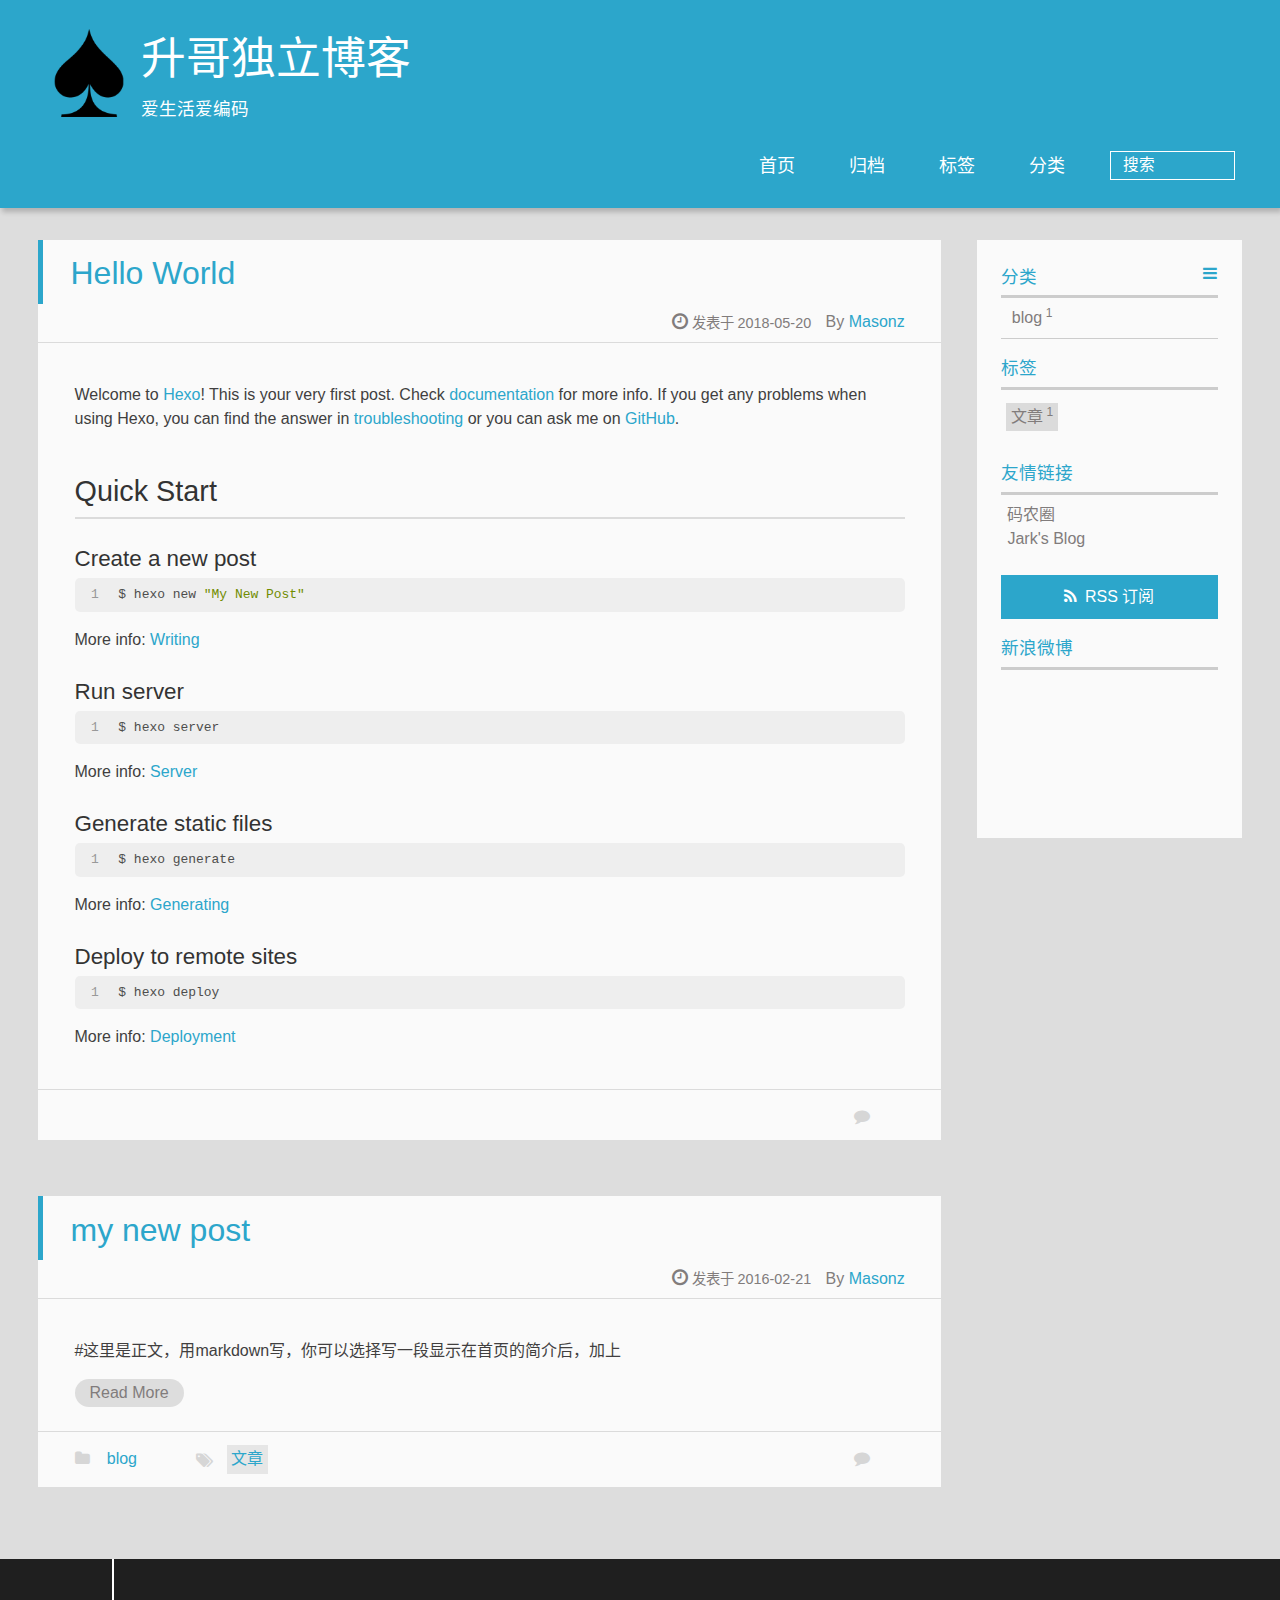
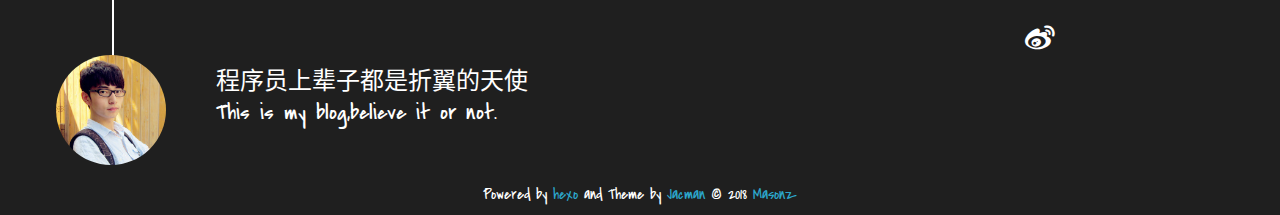
==== commit cd50b190: "Site updated: 2018-07-25 08:48:19" ====
--- a/index.html
+++ b/index.html
@@ -1,26 +1,29 @@
 
  <!DOCTYPE HTML>
-<html >
+<html lang="zh-CN">
 <head>
   <meta charset="UTF-8">
   
-    <title>Hexo</title>
+    <title>升哥独立博客</title>
     <meta name="viewport" content="width=device-width, initial-scale=1,user-scalable=no">
     
-    <meta name="author" content="John Doe">
-    
-
-    
-    <meta property="og:type" content="website">
-<meta property="og:title" content="Hexo">
-<meta property="og:url" content="http://yoursite.com/index.html">
-<meta property="og:site_name" content="Hexo">
-<meta property="og:locale" content="default">
+    <meta name="author" content="Masonz">
+    
+
+    
+    <meta name="description" content="hello,every body!~">
+<meta property="og:type" content="website">
+<meta property="og:title" content="升哥独立博客">
+<meta property="og:url" content="https://zxs12345.github.io/index.html">
+<meta property="og:site_name" content="升哥独立博客">
+<meta property="og:description" content="hello,every body!~">
+<meta property="og:locale" content="zh-CN">
 <meta name="twitter:card" content="summary">
-<meta name="twitter:title" content="Hexo">
-
-    
-    <link rel="alternative" href="/atom.xml" title="Hexo" type="application/atom+xml">
+<meta name="twitter:title" content="升哥独立博客">
+<meta name="twitter:description" content="hello,every body!~">
+
+    
+    <link rel="alternative" href="/atom.xml" title="升哥独立博客" type="application/atom+xml">
     
     
     <link rel="icon" href="/img/favicon.ico">
@@ -38,31 +41,33 @@
 <div>
 		
 			<div id="imglogo">
-				<a href="/"><img src="/img/logo.png" alt="Hexo" title="Hexo"/></a>
+				<a href="/"><img src="/img/logo.png" alt="升哥独立博客" title="升哥独立博客"/></a>
 			</div>
 			
 			<div id="textlogo">
-				<h1 class="site-name"><a href="/" title="Hexo">Hexo</a></h1>
-				<h2 class="blog-motto"></h2>
+				<h1 class="site-name"><a href="/" title="升哥独立博客">升哥独立博客</a></h1>
+				<h2 class="blog-motto">爱生活爱编码</h2>
 			</div>
-			<div class="navbar"><a class="navbutton navmobile" href="#" title="Menu">
+			<div class="navbar"><a class="navbutton navmobile" href="#" title="菜单">
 			</a></div>
 			<nav class="animated">
 				<ul>
 					<ul>
 					 
-						<li><a href="/">Home</a></li>
+						<li><a href="/">首页</a></li>
 					
-						<li><a href="/archives">Archives</a></li>
+						<li><a href="/archives">归档</a></li>
 					
-						<li><a href="/about">About</a></li>
+						<li><a href="/tags">标签</a></li>
+					
+						<li><a href="/categories">分类</a></li>
 					
 					<li>
  					
 					<form class="search" action="//google.com/search" method="get" accept-charset="utf-8">
 						<label>Search</label>
-						<input type="search" id="search" name="q" autocomplete="off" maxlength="20" placeholder="Search" />
-						<input type="hidden" name="q" value="site:yoursite.com">
+						<input type="search" id="search" name="q" autocomplete="off" maxlength="20" placeholder="搜索" />
+						<input type="hidden" name="q" value="site:zxs12345.github.io">
 					</form>
 					
 					</li>
@@ -83,10 +88,10 @@
   </h1>
   <p class="article-author">By
        
-		<a href="/about" title="John Doe" target="_blank" itemprop="author">John Doe</a>
+		<a href="/about" title="Masonz" target="_blank" itemprop="author">Masonz</a>
 		
   <p class="article-time">
-    <time datetime="2018-05-20T01:56:41.354Z" itemprop="datePublished"> Published 2018-05-20</time>
+    <time datetime="2018-05-20T01:56:41.354Z" itemprop="datePublished"> 发表于 2018-05-20</time>
     
   </p>
 </header>
@@ -119,6 +124,9 @@
 
 <div class="comments-count">
 	
+	  	<span></span>
+		<a href="/2018/05/20/hello-world/#comments" class="ds-thread-count comments-count-link" data-thread-key="2018/05/20/hello-world/" data-count-type="comments">&nbsp;</a>
+	
 </div>
 
 </footer>
@@ -141,16 +149,16 @@
   </h1>
   <p class="article-author">By
        
-		<a href="/about" title="John Doe" target="_blank" itemprop="author">John Doe</a>
+		<a href="/about" title="Masonz" target="_blank" itemprop="author">Masonz</a>
 		
   <p class="article-time">
-    <time datetime="2016-02-21T08:04:09.000Z" itemprop="datePublished"> Published 2016-02-21</time>
+    <time datetime="2016-02-21T08:04:09.000Z" itemprop="datePublished"> 发表于 2016-02-21</time>
     
   </p>
 </header>
     <div class="article-content">
         
-        <p>#���������ģ���markdownд�������ѡ��дһ����ʾ����ҳ�ļ��󣬼���<br>
+        <p>#这里是正文，用markdown写，你可以选择写一段显示在首页的简介后，加上<br>
         
         
         <p class="article-more-link">
@@ -170,7 +178,7 @@
 
   <div class="article-tags">
   
-  <span></span> <a href="/tags/����/">����</a>
+  <span></span> <a href="/tags/文章/">文章</a>
   </div>
 
 </div>
@@ -180,6 +188,9 @@
 
 <div class="comments-count">
 	
+	  	<span></span>
+		<a href="/2016/02/21/my-new-post/#comments" class="ds-thread-count comments-count-link" data-thread-key="2016/02/21/my-new-post/" data-count-type="comments">&nbsp;</a>
+	
 </div>
 
 </footer>
@@ -194,10 +205,10 @@
 
 
 </div>
-      <div class="openaside"><a class="navbutton" href="#" title="Show Sidebar"></a></div>
+      <div class="openaside"><a class="navbutton" href="#" title="显示侧边栏"></a></div>
 
 <div id="asidepart">
-<div class="closeaside"><a class="closebutton" href="#" title="Hide Sidebar"></a></div>
+<div class="closeaside"><a class="closebutton" href="#" title="隐藏侧边栏"></a></div>
 <aside class="clearfix">
 
   
@@ -205,7 +216,7 @@
 
   
 <div class="categorieslist">
-	<p class="asidetitle">Categories</p>
+	<p class="asidetitle">分类</p>
 		<ul>
 		
 		  
@@ -218,19 +229,21 @@
 
   
 <div class="tagslist">
-	<p class="asidetitle">Tags</p>
+	<p class="asidetitle">标签</p>
 		<ul class="clearfix">
 		
 			
-				<li><a href="/tags/����/" title="����">����<sup>1</sup></a></li>
+				<li><a href="/tags/文章/" title="文章">文章<sup>1</sup></a></li>
 			
 		
+			
+		
 		</ul>
 </div>
 
 
   <div class="linkslist">
-  <p class="asidetitle">Links</p>
+  <p class="asidetitle">友情链接</p>
     <ul>
         
           <li>
@@ -252,11 +265,11 @@
 
 
   <div class="rsspart">
-	<a href="/atom.xml" target="_blank" title="rss">RSS</a>
+	<a href="/atom.xml" target="_blank" title="rss">RSS 订阅</a>
 </div>
 
   <div class="weiboshow">
-  <p class="asidetitle">Weibo</p>
+  <p class="asidetitle">新浪微博</p>
     <iframe width="100%" height="119" class="share_self"  frameborder="0" scrolling="no" src="http://widget.weibo.com/weiboshow/index.php?language=&width=0&height=119&fansRow=2&ptype=1&speed=0&skin=9&isTitle=1&noborder=1&isWeibo=0&isFans=0&uid=&verifier=b3593ceb&dpc=1"></iframe>
 </div>
 
@@ -273,7 +286,7 @@
 	
 	
 	<section class="info">
-		<p> Hello ,I&#39;m Larry Page in Google. <br/>
+		<p> 程序员上辈子都是折翼的天使 <br/>
 			This is my blog,believe it or not.</p>
 	</section>
 	 
@@ -297,7 +310,7 @@
 		<p class="copyright">
 		Powered by <a href="http://hexo.io" target="_blank" title="hexo">hexo</a> and Theme by <a href="https://github.com/wuchong/jacman" target="_blank" title="Jacman">Jacman</a> © 2018 
 		
-		<a href="/about" target="_blank" title="John Doe">John Doe</a>
+		<a href="/about" target="_blank" title="Masonz">Masonz</a>
 		
 		
 		</p>
@@ -408,7 +421,7 @@
 <!-- Totop Begin -->
 
 	<div id="totop">
-	<a title="Back to Top"><img src="/img/scrollup.png"/></a>
+	<a title="返回顶部"><img src="/img/scrollup.png"/></a>
 	</div>
 	<script src="/js/totop.js"></script>
 
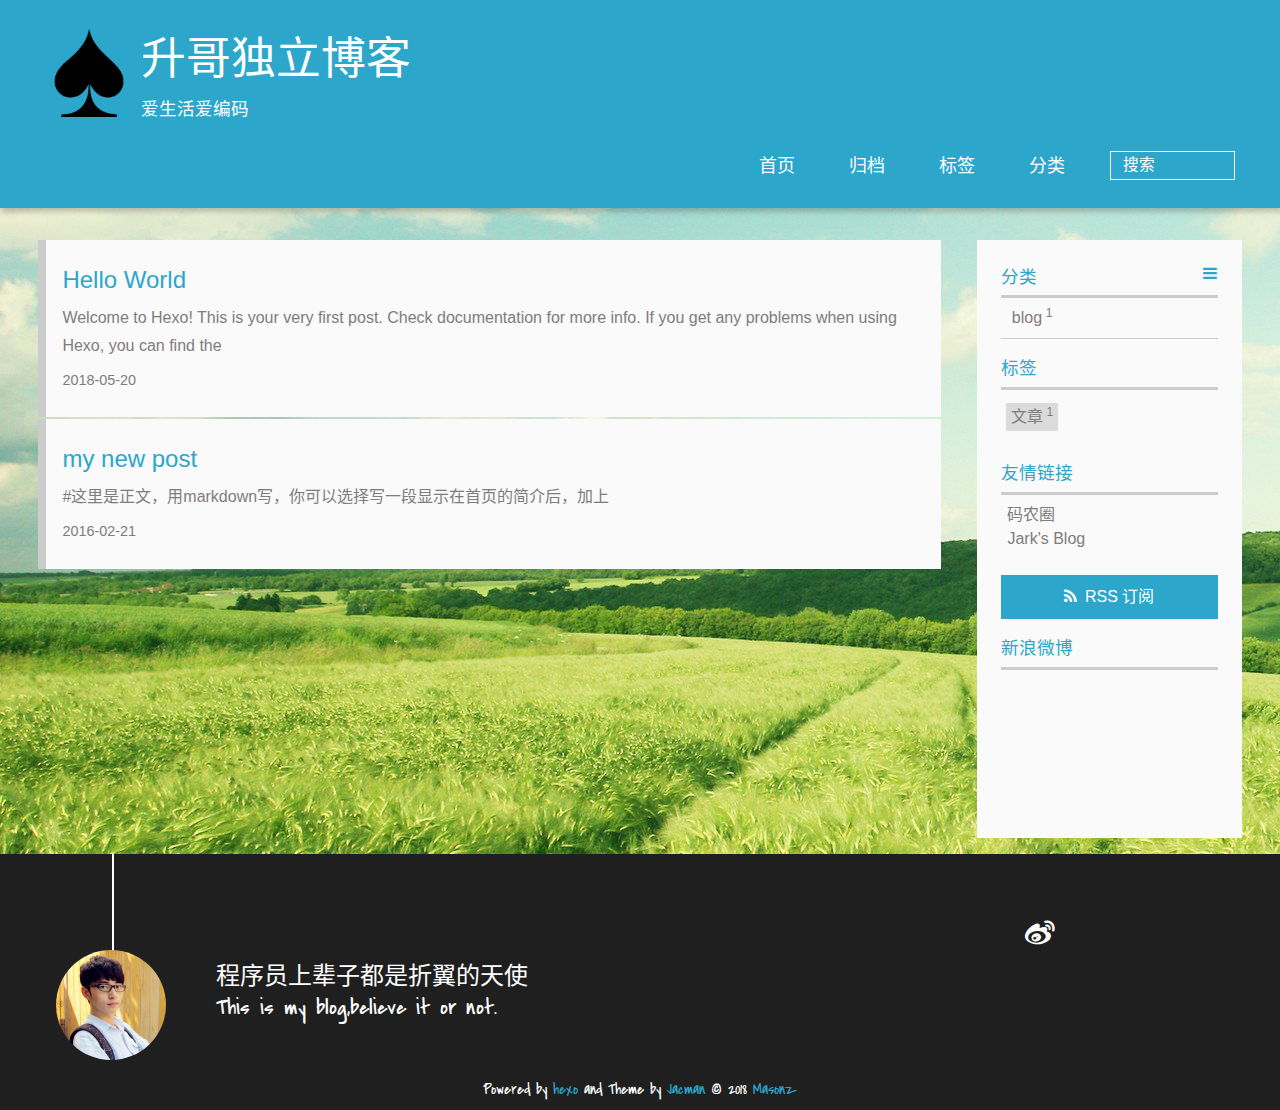
==== commit bfa7b071: "Site updated: 2018-07-25 13:33:46" ====
--- a/index.html
+++ b/index.html
@@ -78,125 +78,40 @@
     <div id="container">
       <div id="main">
 
-   
-    
-    <article class="post-expand post" itemprop="articleBody"> 
-        <header class="article-info clearfix">
-  <h1 itemprop="name">
-    
-      <a href="/2018/05/20/hello-world/" title="Hello World" itemprop="url">Hello World</a>
-  </h1>
-  <p class="article-author">By
-       
-		<a href="/about" title="Masonz" target="_blank" itemprop="author">Masonz</a>
-		
-  <p class="article-time">
-    <time datetime="2018-05-20T01:56:41.354Z" itemprop="datePublished"> 发表于 2018-05-20</time>
-    
-  </p>
-</header>
-    <div class="article-content">
-        
-        <p>Welcome to <a href="https://hexo.io/" target="_blank" rel="noopener">Hexo</a>! This is your very first post. Check <a href="https://hexo.io/docs/" target="_blank" rel="noopener">documentation</a> for more info. If you get any problems when using Hexo, you can find the answer in <a href="https://hexo.io/docs/troubleshooting.html" target="_blank" rel="noopener">troubleshooting</a> or you can ask me on <a href="https://github.com/hexojs/hexo/issues" target="_blank" rel="noopener">GitHub</a>.</p>
-<h2 id="Quick-Start"><a href="#Quick-Start" class="headerlink" title="Quick Start"></a>Quick Start</h2><h3 id="Create-a-new-post"><a href="#Create-a-new-post" class="headerlink" title="Create a new post"></a>Create a new post</h3><figure class="highlight bash"><table><tr><td class="gutter"><pre><span class="line">1</span><br></pre></td><td class="code"><pre><span class="line">$ hexo new <span class="string">"My New Post"</span></span><br></pre></td></tr></table></figure>
-<p>More info: <a href="https://hexo.io/docs/writing.html" target="_blank" rel="noopener">Writing</a></p>
-<h3 id="Run-server"><a href="#Run-server" class="headerlink" title="Run server"></a>Run server</h3><figure class="highlight bash"><table><tr><td class="gutter"><pre><span class="line">1</span><br></pre></td><td class="code"><pre><span class="line">$ hexo server</span><br></pre></td></tr></table></figure>
-<p>More info: <a href="https://hexo.io/docs/server.html" target="_blank" rel="noopener">Server</a></p>
-<h3 id="Generate-static-files"><a href="#Generate-static-files" class="headerlink" title="Generate static files"></a>Generate static files</h3><figure class="highlight bash"><table><tr><td class="gutter"><pre><span class="line">1</span><br></pre></td><td class="code"><pre><span class="line">$ hexo generate</span><br></pre></td></tr></table></figure>
-<p>More info: <a href="https://hexo.io/docs/generating.html" target="_blank" rel="noopener">Generating</a></p>
-<h3 id="Deploy-to-remote-sites"><a href="#Deploy-to-remote-sites" class="headerlink" title="Deploy to remote sites"></a>Deploy to remote sites</h3><figure class="highlight bash"><table><tr><td class="gutter"><pre><span class="line">1</span><br></pre></td><td class="code"><pre><span class="line">$ hexo deploy</span><br></pre></td></tr></table></figure>
-<p>More info: <a href="https://hexo.io/docs/deployment.html" target="_blank" rel="noopener">Deployment</a></p>
-
-        
-        
-        <p class="article-more-link">
-          
-       </p>
-    </div>
-    <footer class="article-footer clearfix">
-<div class="article-catetags">
-
-
-</div>
-
-
-
-
-<div class="comments-count">
-	
-	  	<span></span>
-		<a href="/2018/05/20/hello-world/#comments" class="ds-thread-count comments-count-link" data-thread-key="2018/05/20/hello-world/" data-count-type="comments">&nbsp;</a>
-	
-</div>
-
-</footer>
-
-
-    </article>
-
-
-
-
-
-
-   
-    
-    <article class="post-expand post" itemprop="articleBody"> 
-        <header class="article-info clearfix">
-  <h1 itemprop="name">
-    
-      <a href="/2016/02/21/my-new-post/" title="my new post" itemprop="url">my new post</a>
-  </h1>
-  <p class="article-author">By
-       
-		<a href="/about" title="Masonz" target="_blank" itemprop="author">Masonz</a>
-		
-  <p class="article-time">
-    <time datetime="2016-02-21T08:04:09.000Z" itemprop="datePublished"> 发表于 2016-02-21</time>
-    
-  </p>
-</header>
-    <div class="article-content">
-        
-        <p>#这里是正文，用markdown写，你可以选择写一段显示在首页的简介后，加上<br>
-        
-        
-        <p class="article-more-link">
-          
-            <a href="/2016/02/21/my-new-post/#more">Read More</a>
-          
-       </p>
-    </div>
-    <footer class="article-footer clearfix">
-<div class="article-catetags">
-
-<div class="article-categories">
-  <span></span>
-  <a class="article-category-link" href="/categories/blog/">blog</a>
-</div>
-
-
-  <div class="article-tags">
-  
-  <span></span> <a href="/tags/文章/">文章</a>
-  </div>
-
-</div>
-
-
-
-
-<div class="comments-count">
-	
-	  	<span></span>
-		<a href="/2016/02/21/my-new-post/#comments" class="ds-thread-count comments-count-link" data-thread-key="2016/02/21/my-new-post/" data-count-type="comments">&nbsp;</a>
-	
-</div>
-
-</footer>
-
-
-    </article>
+  
+<section class="post" itemscope itemprop="blogitem">
+  
+    <a href="/2018/05/20/hello-world/" title="Hello World" itemprop="url">
+  
+    <h1 itemprop="name">Hello World</h1>
+    
+     
+           <p itemprop="description" >Welcome to Hexo! This is your very first post. Check documentation for more info. If you get any problems when using Hexo, you can find the </p>
+        
+    
+    <time datetime="2018-05-20T01:56:41.354Z" itemprop="datePublished">2018-05-20</time>
+  </a>
+</section>
+
+
+
+
+
+
+  
+<section class="post" itemscope itemprop="blogitem">
+  
+    <a href="/2016/02/21/my-new-post/" title="my new post" itemprop="url">
+  
+    <h1 itemprop="name">my new post</h1>
+    
+     
+       <p itemprop="description" >#这里是正文，用markdown写，你可以选择写一段显示在首页的简介后，加上</p>
+      
+    
+    <time datetime="2016-02-21T08:04:09.000Z" itemprop="datePublished">2016-02-21</time>
+  </a>
+</section>
 
 
 
@@ -234,8 +149,6 @@
 		
 			
 				<li><a href="/tags/文章/" title="文章">文章<sup>1</sup></a></li>
-			
-		
 			
 		
 		</ul>
--- a/css/style.css
+++ b/css/style.css
@@ -119,6 +119,7 @@
 }
 body {
   background: #ddd;
+  background-image: url("/img/bg.jpg");
   font-family: "Helvetica Neue", "Helvetica", "Microsoft YaHei", "WenQuanYi Micro Hei", Arial, sans-serif;
   font-size: 100%;
   color: #817c7c;
@@ -870,6 +871,18 @@
 .all-list-box {
   min-height: 400px;
 }
+.all-list-box ::selection {
+  background: #33a183;
+  color: #fff;
+}
+::-moz-selection {
+  background: #33a183;
+  color: #fff;
+}
+::-webkit-selection {
+  background: #33a183;
+  color: #fff;
+}
 .post,
 .page,
 .link,
